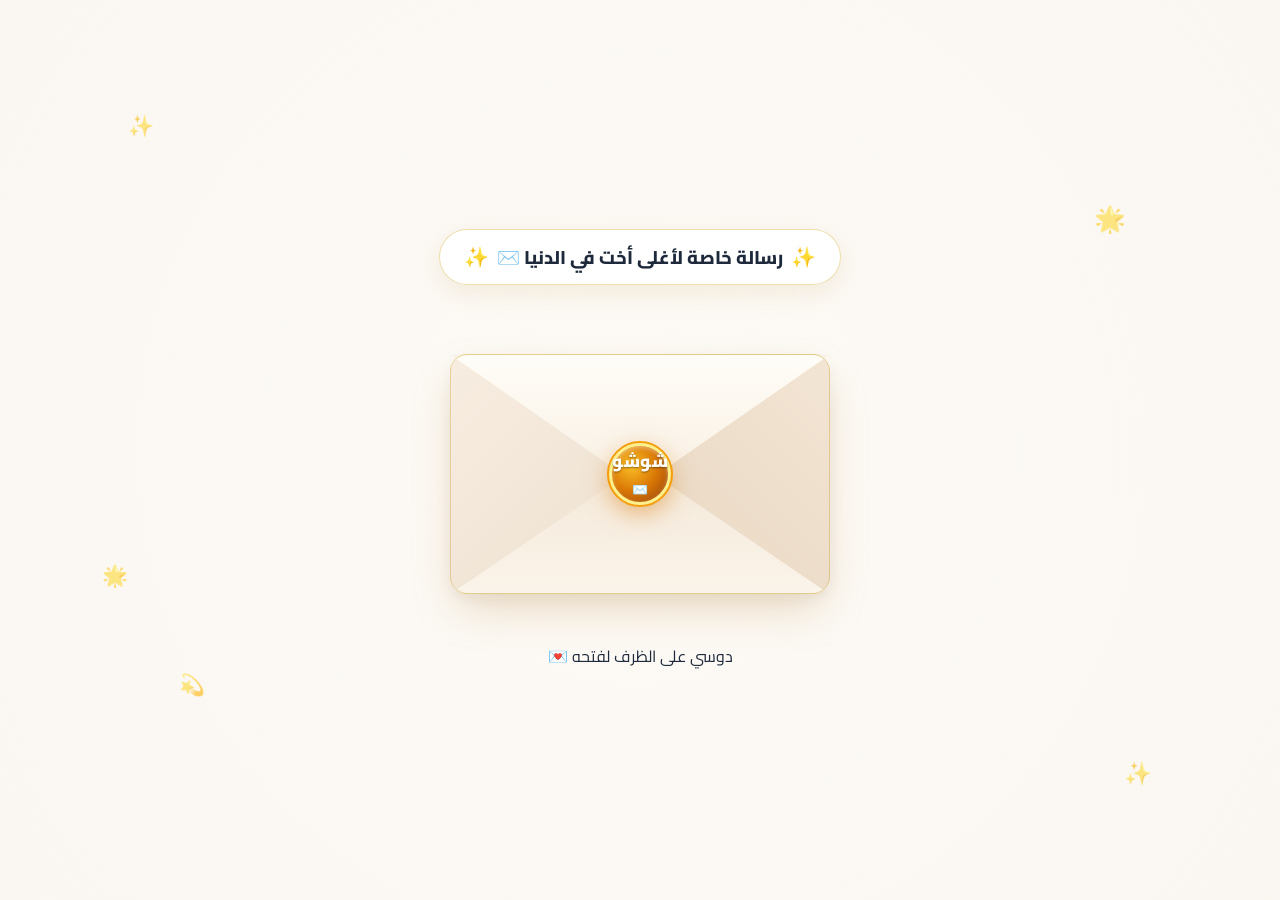
==== index.html @ 506773f2 "finised" ====
<!DOCTYPE html>
<html lang="ar" dir="rtl">
<head>
  <meta charset="UTF-8">
  <meta name="viewport" content="width=device-width, initial-scale=1.0, maximum-scale=5.0, viewport-fit=cover">
  <title>هدية رقمية خاصة لـ شوشو 🎂 | كل سنة وإنتي طيبة</title>
  <meta name="description" content="موقع هدية رقمية تفاعلي وخاص للاحتفال بأحلى أخت وذكرياتنا سوا وعيد ميلادها!">
  
  <!-- Favicon -->
  <link rel="icon" href="data:image/svg+xml,<svg xmlns=%22http://www.w3.org/2000/svg%22 viewBox=%220 0 100 100%22><text y=%22.9em%22 font-size=%2290%22>🎁</text></svg>">
  
  <!-- Google Fonts: Cairo & Tajawal for Arabic Typography -->
  <link rel="preconnect" href="https://fonts.googleapis.com">
  <link rel="preconnect" href="https://fonts.gstatic.com" crossorigin>
  <link href="https://fonts.googleapis.com/css2?family=Cairo:wght@400;500;600;700;800;900&family=Tajawal:wght@400;500;700;800&display=swap" rel="stylesheet">
  
  <!-- Font Awesome Icons -->
  <link rel="stylesheet" href="https://cdnjs.cloudflare.com/ajax/libs/font-awesome/6.5.1/css/all.min.css" crossorigin="anonymous">

  <!-- Main Stylesheet -->
  <link rel="stylesheet" href="style.css">
</head>
<body class="theme-warm">

  <!-- Canvas for Confetti & Celebration Effects -->
  <canvas id="confetti-canvas"></canvas>

  <!-- Ambient Glow Elements -->
  <div class="ambient-glow glow-1"></div>
  <div class="ambient-glow glow-2"></div>
  <div class="ambient-glow glow-3"></div>

  <!-- ========================================================================= -->
  <!-- 1. شاشة الظرف التفاعلي (THE ENVELOPE LANDING SCREEN) -->
  <!-- ========================================================================= -->
  <section id="landing-screen" class="view-screen active">
    <!-- النجوم والجسيمات العائمة في الخلفية -->
    <div class="ambient-stars">
      <span class="ambient-star star-1">✨</span>
      <span class="ambient-star star-2">🌟</span>
      <span class="ambient-star star-3">💫</span>
      <span class="ambient-star star-4">✨</span>
      <span class="ambient-star star-5">🌟</span>
    </div>

    <div class="landing-content">
      
      <!-- شارة اسم المستلم -->
      <div class="recipient-tag animate-bounce-subtle">
        <span class="sparkle-icon">✨</span>
        <span id="envelope-recipient-name">رسالة خاصة لأغلى أخت ✉️</span>
        <span class="sparkle-icon">✨</span>
      </div>

      <!-- الظرف ثلاثي الأبعاد المتقن -->
      <div class="envelope-scene" id="envelope-scene" role="button" aria-label="اضغطي لفتح الظرف" tabindex="0">
        <div class="envelope-container" id="envelope-container">
          
          <!-- خلفية الظرف -->
          <div class="envelope-back"></div>

          <!-- الرسالة الورقية بالداخل -->
          <div class="letter-card" id="letter-card">
            <div class="letter-inner">
              <div class="letter-stamp">🎂</div>
              <div class="letter-header">
                <span class="letter-tag">رسالة خاصة ليكي</span>
                <h3 id="letter-title">أهلاً شوشو! 🎉</h3>
              </div>
              <p class="letter-text" id="pre-password-text">
                "مش عارف هتكون ردة فعلك إيه... بس جمعتلك أحلى صورنا ومواقفنا وذكرياتنا سوا في مكان واحد بمناسبة عيد ميلادك. جاهزة تفتحي الصندوق؟"
              </p>
              <button class="btn-primary btn-open-gate" id="btn-open-gate">
                <span>افتحي خزانة الذكريات</span>
                <i class="fa-solid fa-key"></i>
              </button>
            </div>
          </div>

          <!-- طيات الجيب الهندسي الدقيقة (بتقنية clip-path) -->
          <div class="envelope-fold-left"></div>
          <div class="envelope-fold-right"></div>
          <div class="envelope-fold-bottom"></div>

          <!-- الغطاء العلوي القابل للفتح -->
          <div class="envelope-flap" id="envelope-flap"></div>

          <!-- الختم الذهبي للشمع -->
          <div class="envelope-seal" id="envelope-seal">
            <div class="seal-inner">
              <span class="seal-monogram" id="seal-monogram">شوشو</span>
              <span class="seal-icon">✉️</span>
            </div>
            <div class="seal-pulse"></div>
          </div>

        </div>
      </div>

      <!-- إرشادات الفتح -->
      <p class="envelope-hint-text animate-pulse" id="envelope-instruction">
        دوسي على الظرف لفتحه 💌
      </p>

    </div>
  </section>

  <!-- ========================================================================= -->
  <!-- 2. شاشة بوابة كلمة السر والحماية اللطيفة (PASSWORD GATE) -->
  <!-- ========================================================================= -->
  <section id="password-screen" class="view-screen">
    <div class="password-box-card">
      <div class="lock-icon-wrap">
        <div class="lock-ring"></div>
        <i class="fa-solid fa-lock" id="gate-lock-icon"></i>
      </div>
      <h2 class="gate-title">صندوق ذكريات خاص جداً 🔐</h2>
      <p class="gate-description">
        عشان كل اللي جوه هنا خاص بيكي ومحدش غيرك يفتحه، اكتبي الكلمة السرية اللي اتفقنا عليها للدخول!
      </p>

      <form class="password-form" id="password-form" onsubmit="return false;">
        <div class="password-input-wrap">
          <input 
            type="password" 
            id="password-input" 
            class="password-field" 
            placeholder="اكتبي كلمة السر هنا..." 
            autocomplete="off"
            autofocus
          >
          <button type="button" class="btn-toggle-visibility" id="btn-toggle-pwd" title="إظهار / إخفاء كلمة السر">
            <i class="fa-solid fa-eye" id="pwd-eye-icon"></i>
          </button>
        </div>
        <div class="pwd-error-msg" id="pwd-error-msg" role="alert">
          كلمة السر مش صح، جربي تاني يا شوشو! 🤔
        </div>
        <button type="submit" class="btn-primary btn-submit-pwd" id="btn-submit-pwd">
          <span>دخول والاحتفال</span>
          <i class="fa-solid fa-arrow-left"></i>
        </button>
      </form>

      <div class="password-hint-box" id="password-hint-box">
        <span class="hint-text" id="hint-text">💡 تلميح: جربي 'Suss' (الكلمة السرية بتاعتنا!)</span>
      </div>
    </div>
  </section>

  <!-- ========================================================================= -->
  <!-- 3. شاشة الترحيب والتهيئة العاطفية (WELCOME / INTRO SCREEN) -->
  <!-- ========================================================================= -->
  <section id="welcome-screen" class="view-screen">
    <div class="welcome-card">
      <div class="celebration-badge animate-bounce-subtle">
        <span class="cake-emoji">🎂</span>
        <span>عيد ميلاد سعيد يا أحلى أخت!</span>
      </div>
      <h1 class="welcome-heading" id="welcome-title">أهلاً بيكي يا شوشو! 🌟</h1>
      <div class="welcome-quote-box">
        <i class="fa-solid fa-quote-right quote-mark-start"></i>
        <p class="welcome-text" id="welcome-text">
          "كل حاجة هنا مننا ولينا... تفاصيل ومواقف صغيرة وضحكات يمكن ماتعرفيش إني لسه فاكرها كلها. كل سنة وإنتي طيبة وعقبال مليون سنة سعادة ونجاح! 🎂✨"
        </p>
        <i class="fa-solid fa-quote-left quote-mark-end"></i>
      </div>
      <div class="features-preview">
        <div class="feature-tag"><i class="fa-solid fa-hourglass-start"></i> عداد الأخوة الحي</div>
        <div class="feature-tag"><i class="fa-solid fa-music"></i> أغنيتنا الخاصة</div>
        <div class="feature-tag"><i class="fa-solid fa-map-location-dot"></i> محطات رحلتنا</div>
        <div class="feature-tag"><i class="fa-solid fa-camera"></i> ألبوم الذكريات</div>
        <div class="feature-tag"><i class="fa-solid fa-gift"></i> الهدية والمفاجأة</div>
      </div>
      <button class="btn-primary btn-enter-dashboard" id="btn-enter-dashboard">
        <span>يلا نبدأ الرحلة سوا ✨</span>
      </button>
    </div>
  </section>

  <!-- ========================================================================= -->
  <!-- 4. رحلة الاستكشاف والمحطات (MAIN DASHBOARD - 6 SCREENS) -->
  <!-- ========================================================================= -->
  <main id="main-dashboard" class="view-screen">
    
    <!-- الشريط العلوي الثابت مع التفاعل والمظهر والتحكم بالموسيقى -->
    <header class="top-nav">
      <div class="nav-container">
        <div class="nav-brand">
          <span class="brand-monogram">شوشو</span>
          <div class="brand-info">
            <span class="brand-title" id="nav-brand-title">شوشو وأخوكي 💗</span>
            <span class="brand-subtitle" id="nav-brand-badge">أحلى وأغلى أخت في الكون 🏆</span>
          </div>
        </div>

        <!-- مؤشر المحطة الحالية في الشريط العلوي (6 محطات) -->
        <div class="current-screen-badge" id="current-screen-badge">
          <span class="screen-step-number" id="screen-step-number">1 / 6</span>
          <span class="screen-step-title" id="screen-step-title">عداد الأخوة ⏳</span>
        </div>

        <div class="nav-controls">
          <!-- زر التحكم المصغر بالموسيقى -->
          <button class="nav-btn btn-mini-audio" id="btn-mini-audio" title="تشغيل / إيقاف الموسيقى">
            <i class="fa-solid fa-music" id="mini-audio-icon"></i>
            <span class="mini-audio-waves" id="mini-audio-waves">
              <span></span><span></span><span></span>
            </span>
          </button>

          <!-- زر تبديل الوضع الليلي والنهاري -->
          <button class="nav-btn btn-theme-toggle" id="btn-theme-toggle" title="تبديل المظهر">
            <i class="fa-solid fa-moon" id="theme-icon"></i>
          </button>

          <!-- زر تبديل طريقة العرض (محطات تفاعلية / تصفح كامل) -->
          <button class="nav-btn btn-view-mode" id="btn-view-mode" title="تبديل طريقة العرض">
            <i class="fa-solid fa-layer-group" id="view-mode-icon"></i>
          </button>
        </div>
      </div>

      <!-- شريط التقدم العلوي الدقيق (Progress Bar) -->
      <div class="top-progress-bar-wrap">
        <div class="top-progress-bar-fill" id="top-progress-fill" style="width: 16.6%;"></div>
      </div>
    </header>

    <!-- أزرار التنقل السريع بين المحطات (6 محطات) -->
    <nav class="quick-nav" id="screen-pills-nav">
      <button type="button" class="quick-pill active" data-index="0"><i class="fa-solid fa-stopwatch"></i> العداد الحي</button>
      <button type="button" class="quick-pill" data-index="1"><i class="fa-solid fa-route"></i> محطات رحلتنا</button>
      <button type="button" class="quick-pill" data-index="2"><i class="fa-solid fa-headphones"></i> أغنيتنا</button>
      <button type="button" class="quick-pill" data-index="3"><i class="fa-solid fa-gift"></i> الهدية المخفية</button>
      <button type="button" class="quick-pill" data-index="4"><i class="fa-solid fa-photo-film"></i> ألبوم الصور</button>
      <button type="button" class="quick-pill" data-index="5"><i class="fa-solid fa-heart"></i> ختام الهدية</button>
    </nav>

    <!-- ======================================================================= -->
    <!-- القسم 1: عداد الأخوة والبداية (LIVE SIBLING COUNTER) -->
    <!-- ======================================================================= -->
    <section id="counter-section" class="content-section active-screen">
      <!-- ترويسة الصفحة الترحيبية بالمحطة الأولى -->
      <div class="hero-section">
        <div class="hero-content">
          <div class="hero-badges">
            <span class="badge-pill badge-gold"><i class="fa-solid fa-crown"></i> <span id="hero-badge-1">أحلى وأغلى أخت في الكون 🏆</span></span>
          </div>
          <h1 class="hero-title" id="dashboard-hero-title">شوية من ذكرياتنا البسيطه جمعتها هنا ✨</h1>
        </div>
      </div>

      <div class="section-card counter-card">
        <div class="section-badge">
          <i class="fa-solid fa-hourglass-half"></i>
          <span>عداد رحلتنا سوا</span>
        </div>
        <h2 class="section-heading">بقالنا أد إيه بنجنن بعض وبنكبر سوا؟ ⏳</h2>
        <p class="section-subtext" id="counter-subtext">
          سنين وأيام وساعات وثواني من المشاركة، وخروجات الآيس كريم، ووقفتنا في ضهر بعض دايماً! 🤜🤛
        </p>

        <!-- شبكة أرقام العداد -->
        <div class="counter-grid">
          <div class="counter-box">
            <span class="counter-number" id="count-years">0</span>
            <span class="counter-label">سنة</span>
          </div>
          <div class="counter-box">
            <span class="counter-number" id="count-days">0</span>
            <span class="counter-label">يوم</span>
          </div>
          <div class="counter-box">
            <span class="counter-number" id="count-hours">00</span>
            <span class="counter-label">ساعة</span>
          </div>
          <div class="counter-box">
            <span class="counter-number" id="count-minutes">00</span>
            <span class="counter-label">دقيقة</span>
          </div>
          <div class="counter-box counter-seconds-box">
            <span class="counter-number pulse-fast" id="count-seconds">00</span>
            <span class="counter-label">ثانية</span>
          </div>
        </div>

        <div class="counter-footer">
          <button type="button" class="btn-secondary btn-cheer" id="btn-cheer">
            <i class="fa-solid fa-sparkles"></i>
            <span>فرقعة زينة واحتفال! 🎊</span>
          </button>
        </div>

        <!-- أزرار الانتقال بين المحطات -->
        <div class="screen-nav-footer">
          <div class="screen-step-dots" data-current="0">
            <span class="dot active"></span>
            <span class="dot"></span>
            <span class="dot"></span>
            <span class="dot"></span>
            <span class="dot"></span>
            <span class="dot"></span>
          </div>
          <button type="button" class="btn-screen-nav btn-screen-next" data-goto="1">
            <span>التالي: محطات رحلتنا 🗺️</span>
            <i class="fa-solid fa-arrow-left"></i>
          </button>
        </div>
      </div>
    </section>

    <!-- ======================================================================= -->
    <!-- القسم 2: محطات رحلتنا وقصتنا (STORY TIMELINE) -->
    <!-- ======================================================================= -->
    <section id="timeline-section" class="content-section">
      <div class="section-card">
        <div class="section-badge">
          <i class="fa-solid fa-signs-post"></i>
          <span>محطات قصتنا</span>
        </div>
        <h2 class="section-heading">خلينا نقسم الصور لشوية محطات هتعبك خلي بالك طويل 😂</h2>

        <div class="timeline-container" id="timeline-container">
          <!-- يتم ملؤها ديناميكياً من config.js -->
        </div>

        <!-- أزرار الانتقال بين المحطات -->
        <div class="screen-nav-footer">
          <button type="button" class="btn-screen-nav btn-screen-prev" data-goto="0">
            <i class="fa-solid fa-arrow-right"></i>
            <span>السابق: العداد الحي ⏳</span>
          </button>
          <div class="screen-step-dots" data-current="1">
            <span class="dot"></span>
            <span class="dot active"></span>
            <span class="dot"></span>
            <span class="dot"></span>
            <span class="dot"></span>
            <span class="dot"></span>
          </div>
          <button type="button" class="btn-screen-nav btn-screen-next" data-goto="2">
            <span>التالي: أغنيتنا 🎶</span>
            <i class="fa-solid fa-arrow-left"></i>
          </button>
        </div>
      </div>
    </section>

    <!-- ======================================================================= -->
    <!-- القسم 3: المشغل الموسيقي وأغنيتنا (AUDIO PLAYER) -->
    <!-- ======================================================================= -->
    <section id="audio-section" class="content-section">
      <div class="section-card music-player-card">
        <div class="section-badge">
          <i class="fa-solid fa-record-vinyl"></i>
          <span>أغنيتنا المفضلة</span>
        </div>
        <h2 class="section-heading">كلمات الاغنية بتعبر عن جزء بسيط من علاقتنا 🎶</h2>
        <p class="section-subtext">علاقتنا اكبر بكتير من ان كلام يوصفه</p>

        <div class="turntable-wrapper">
          <!-- أسطوانة الفينيل الدوارة -->
          <div class="vinyl-disc" id="vinyl-disc">
            <div class="vinyl-groove"></div>
            <div class="vinyl-center">
              <img src="assets/images/yacht-sea-trip.jpg" alt="غلاف الأغنية" id="audio-cover-img" class="vinyl-cover-img" onerror="this.src='data:image/svg+xml,<svg xmlns=%22http://www.w3.org/2000/svg%22 viewBox=%220 0 100 100%22><circle cx=%2250%22 cy=%2250%22 r=%2250%22 fill=%22%23F59E0B%22/><text x=%2250%22 y=%2258%22 font-size=%2235%22 text-anchor=%22middle%22 fill=%22white%22>🎵</text></svg>'">
            </div>
          </div>

          <!-- إبرة مشغل الأسطوانات -->
          <div class="turntable-needle" id="turntable-needle"></div>
        </div>

        <!-- شريط التقدم والوقت -->
        <div class="audio-progress-container">
          <span class="time-label" id="current-time">0:00</span>
          <div class="progress-bar-wrap" id="progress-bar-wrap">
            <div class="progress-bar-fill" id="progress-bar-fill"></div>
          </div>
          <span class="time-label" id="total-duration">0:00</span>
        </div>

        <!-- أزرار التحكم بالمشغل -->
        <div class="audio-controls">
          <button class="btn-ctrl" id="btn-audio-forward" title="تقديم 10 ثواني">
            <i class="fa-solid fa-forward-step"></i>
          </button>
          <button class="btn-ctrl btn-play-main" id="btn-audio-play" title="تشغيل / إيقاف">
            <i class="fa-solid fa-play" id="audio-play-icon"></i>
          </button>
          <button class="btn-ctrl" id="btn-audio-rewind" title="إرجاع 10 ثواني">
            <i class="fa-solid fa-backward-step"></i>
          </button>
        </div>

        <!-- التحكم بالصوت -->
        <div class="volume-container">
          <i class="fa-solid fa-volume-low"></i>
          <input type="range" id="volume-slider" min="0" max="1" step="0.05" value="0.8" aria-label="مستوى الصوت">
          <i class="fa-solid fa-volume-high"></i>
        </div>

        <!-- عنصر الصوت الأصلي -->
        <audio id="main-audio-element" preload="auto">
          <source src="assets/audio/our-song.mp3" type="audio/mp3">
        </audio>

        <!-- أزرار الانتقال بين المحطات -->
        <div class="screen-nav-footer">
          <button type="button" class="btn-screen-nav btn-screen-prev" data-goto="1">
            <i class="fa-solid fa-arrow-right"></i>
            <span>السابق: محطات رحلتنا 🗺️</span>
          </button>
          <div class="screen-step-dots" data-current="2">
            <span class="dot"></span>
            <span class="dot"></span>
            <span class="dot active"></span>
            <span class="dot"></span>
            <span class="dot"></span>
            <span class="dot"></span>
          </div>
          <button type="button" class="btn-screen-nav btn-screen-next" data-goto="3">
            <span>التالي: الهدية المخفية 🎁</span>
            <i class="fa-solid fa-arrow-left"></i>
          </button>
        </div>
      </div>
    </section>

    <!-- ======================================================================= -->
    <!-- القسم 4: الهدية المخفية (HIDDEN GIFT BOX) -->
    <!-- ======================================================================= -->
    <section id="hidden-gift-section" class="content-section">
      <div class="section-card gift-highlight-card">
        <div class="section-badge badge-gift">
          <i class="fa-solid fa-box-open"></i>
          <span>مفاجأة خاصة!</span>
        </div>
        <h2 class="section-heading" id="gift-heading">لسه في حاجة مخبيهالك... 🎁</h2>
        <p class="section-subtext">دوسي على صندوق الهدية وافتحي المفاجأة!</p>

        <!-- صندوق الهدية التفاعلي ثلاثي الأبعاد -->
        <div class="interactive-gift-container" id="gift-trigger" role="button" aria-label="افتحي الهدية المخفية" tabindex="0">
          <div class="gift-box-3d" id="gift-box-3d">
            <img src="assets/images/gift-box.png" alt="صندوق الهدية" class="gift-box-img" onerror="this.src='data:image/svg+xml,<svg xmlns=%22http://www.w3.org/2000/svg%22 viewBox=%220 0 100 100%22><text y=%22.9em%22 font-size=%2290%22>🎁</text></svg>'">
            <div class="gift-glow-effect"></div>
          </div>
          <div class="gift-tap-hint">
            <span class="finger-tap">👆</span>
            <span>دوسي هنا لفتح الهدية!</span>
          </div>
        </div>

        <!-- أزرار الانتقال بين المحطات -->
        <div class="screen-nav-footer">
          <button type="button" class="btn-screen-nav btn-screen-prev" data-goto="2">
            <i class="fa-solid fa-arrow-right"></i>
            <span>السابق: أغنيتنا 🎶</span>
          </button>
          <div class="screen-step-dots" data-current="3">
            <span class="dot"></span>
            <span class="dot"></span>
            <span class="dot"></span>
            <span class="dot active"></span>
            <span class="dot"></span>
            <span class="dot"></span>
          </div>
          <button type="button" class="btn-screen-nav btn-screen-next" data-goto="4">
            <span>التالي: ألبوم الصور 🖼️</span>
            <i class="fa-solid fa-arrow-left"></i>
          </button>
        </div>
      </div>
    </section>

    <!-- ======================================================================= -->
    <!-- القسم 5: معرض وألبوم الصور (MEMORIES GALLERY) -->
    <!-- ======================================================================= -->
    <section id="gallery-section" class="content-section">
      <div class="section-card">
        <div class="section-badge">
          <i class="fa-solid fa-images"></i>
          <span>ألبوم الذكريات</span>
        </div>
        <h2 class="section-heading">ألبوم الصور وأجمل الذكريات 🖼️</h2>

        <!-- فلاتر المعرض -->
        <div class="gallery-filters" id="gallery-filters">
          <button class="filter-pill active" data-filter="all">كل الذكريات (12) 🌟</button>
          <button class="filter-pill" data-filter="trips">رحلات ومغامرات 🏖️</button>
          <button class="filter-pill" data-filter="milestones">مناسبات ونجاح 🎓</button>
          <button class="filter-pill" data-filter="childhood">الطفولة 👶</button>
        </div>

        <!-- شبكة صور المعرض -->
        <div class="gallery-grid" id="gallery-grid">
          <!-- يتم بناؤها ديناميكياً من config.js -->
        </div>

        <!-- أزرار الانتقال بين المحطات -->
        <div class="screen-nav-footer">
          <button type="button" class="btn-screen-nav btn-screen-prev" data-goto="3">
            <i class="fa-solid fa-arrow-right"></i>
            <span>السابق: الهدية المخفية 🎁</span>
          </button>
          <div class="screen-step-dots" data-current="4">
            <span class="dot"></span>
            <span class="dot"></span>
            <span class="dot"></span>
            <span class="dot"></span>
            <span class="dot active"></span>
            <span class="dot"></span>
          </div>
          <button type="button" class="btn-screen-nav btn-screen-next" data-goto="5">
            <span>التالي: ختام الهدية 💗</span>
            <i class="fa-solid fa-arrow-left"></i>
          </button>
        </div>
      </div>
    </section>

    <!-- ======================================================================= -->
    <!-- القسم 6: ختام الهدية والاحتفال (CELEBRATION SCREEN) -->
    <!-- ======================================================================= -->
    <section id="celebration-section" class="content-section">
      <div class="section-card celebration-card">
        <div class="celebration-crown">👑</div>
        <div class="section-badge badge-gold">
          <i class="fa-solid fa-crown"></i>
          <span>محطة الختام والمحبة</span>
        </div>
        <h2 class="section-heading">وصلنا لآخر محطة.. بس محبتنا وسندنا ملوش نهاية! 💗✨</h2>
        <p class="celebration-lead">
          "أحسن وأغلى أخت في الدنيا كلها. ربنا يجعل كل سنينك الجاية فرح وسعادة ونجاح وتألق دايماً!"
        </p>

        <div class="celebration-highlights">
          <div class="highlight-item">
            <span class="hl-icon">🎂</span>
            <h4>كل سنة وإنتي طيبة</h4>
            <p>عقبال 100 سنة في صحة وهنا وراحة بال وسعادة</p>
          </div>
          <div class="highlight-item">
            <span class="hl-icon">🏆</span>
            <h4>أحسن وأطيب أخت</h4>
            <p>سند وضهر وأمان وضحكة و عيلتي كلها</p>
          </div>
        </div>

        <div class="celebration-actions">
          <button type="button" class="btn-primary btn-grand-confetti" id="btn-grand-confetti">
            <i class="fa-solid fa-champagne-glasses"></i>
            <span>فرقعة زينة واحتفال نهائي! 🎊</span>
          </button>
          <button type="button" class="btn-secondary btn-restart-journey" data-goto="0">
            <i class="fa-solid fa-rotate-right"></i>
            <span>إعادة الرحلة من البداية 🔄</span>
          </button>
        </div>

        <!-- أزرار الانتقال بين المحطات -->
        <div class="screen-nav-footer">
          <button type="button" class="btn-screen-nav btn-screen-prev" data-goto="4">
            <i class="fa-solid fa-arrow-right"></i>
            <span>السابق: ألبوم الصور 🖼️</span>
          </button>
          <div class="screen-step-dots" data-current="5">
            <span class="dot"></span>
            <span class="dot"></span>
            <span class="dot"></span>
            <span class="dot"></span>
            <span class="dot"></span>
            <span class="dot active"></span>
          </div>
          <button type="button" class="btn-screen-nav btn-screen-restart" data-goto="0">
            <span>البداية: عداد الأخوة ⏳</span>
            <i class="fa-solid fa-arrow-rotate-left"></i>
          </button>
        </div>
      </div>
    </section>

    <!-- شريط المحطات العائم في الأسفل للتنقل السريع (6 محطات) -->
    <nav class="floating-dock-nav" id="floating-dock" aria-label="شريط المحطات السريع">
      <button type="button" class="dock-btn active" data-index="0" title="عداد الأخوة">
        <i class="fa-solid fa-stopwatch"></i>
        <span>العداد</span>
      </button>
      <button type="button" class="dock-btn" data-index="1" title="محطات قصتنا">
        <i class="fa-solid fa-route"></i>
        <span>المحطات</span>
      </button>
      <button type="button" class="dock-btn" data-index="2" title="أغنيتنا">
        <i class="fa-solid fa-headphones"></i>
        <span>الأغنية</span>
      </button>
      <button type="button" class="dock-btn" data-index="3" title="الهدية المخفية">
        <i class="fa-solid fa-gift"></i>
        <span>الهدية</span>
      </button>
      <button type="button" class="dock-btn" data-index="4" title="ألبوم الصور">
        <i class="fa-solid fa-photo-film"></i>
        <span>الألبوم</span>
      </button>
      <button type="button" class="dock-btn" data-index="5" title="ختام الهدية">
        <i class="fa-solid fa-heart"></i>
        <span>الختام</span>
      </button>
    </nav>

  </main>

  <!-- ========================================================================= -->
  <!-- النافذة المنبثقة 1: مفاجأة الهدية المخفية (GIFT MODAL) -->
  <!-- ========================================================================= -->
  <div class="modal-overlay" id="gift-modal" role="dialog" aria-modal="true" aria-label="مفاجأة الهدية">
    <div class="modal-dialog gift-dialog">
      <button class="modal-close-btn" id="btn-close-gift-modal" aria-label="إغلاق النافذة">
        <i class="fa-solid fa-xmark"></i>
      </button>

      <div class="gift-reveal-img-wrap" id="gift-reveal-img-wrap" style="text-align: center; padding: 1.5rem 1rem;">
        <img id="gift-reveal-img" src="assets/images/whatsapp-surprise-gift.jpeg" alt="مفاجأة الهدية" style="max-height: 420px; width: auto; max-width: 100%; border-radius: 20px; object-fit: contain; margin: 0 auto; display: block; box-shadow: 0 12px 30px rgba(0,0,0,0.15);">
        <div class="gift-surprise-caption" style="margin-top: 1.25rem; text-align: center;">
          <h3 style="font-size: 1.45rem; font-weight: 800; color: var(--text-primary); margin-bottom: 0.4rem;">توقعي ديه يه 😉</h3>
          <p style="font-size: 1.2rem; font-weight: 700; color: #ec4899; margin: 0;">حاجة جوه حاجة جوه حاجة جوه حاجة</p>
        </div>
      </div>
    </div>
  </div>

  <!-- ========================================================================= -->
  <!-- النافذة المنبثقة 2: عرض الصور بالشاشة الكاملة (LIGHTBOX MODAL) -->
  <!-- ========================================================================= -->
  <div class="modal-overlay" id="lightbox-modal" role="dialog" aria-modal="true">
    <div class="lightbox-dialog">
      <button class="modal-close-btn" id="btn-close-lightbox" aria-label="إغلاق">
        <i class="fa-solid fa-xmark"></i>
      </button>

      <div class="lightbox-img-wrapper">
        <img src="" alt="صورة مكبرة" id="lightbox-img">
      </div>

      <div class="lightbox-nav">
        <!-- في الـ RTL السهم اليمين يرجع والسهم اليسار يقدم -->
        <button class="lightbox-btn" id="btn-lightbox-prev" aria-label="الصورة السابقة">
          <i class="fa-solid fa-chevron-right"></i>
        </button>
        <button class="lightbox-btn" id="btn-lightbox-next" aria-label="الصورة التالية">
          <i class="fa-solid fa-chevron-left"></i>
        </button>
      </div>
    </div>
  </div>

  <!-- التنبيهات المنبثقة السريعة -->
  <div class="toast-container" id="toast-container"></div>

  <!-- ملفات الجافاسكريبت -->
  <script src="config.js"></script>
  <script src="script.js"></script>
</body>
</html>
---- style.css ----
/* ==============================================================================
   SIBLING DIGITAL GIFT WEBSITE - STYLESHEET (العربية - RTL)
   تصميم فاخر وعصري بألوان دافئة راقية وأنيميشن متقن لعيد ميلاد الأخ والأخت
   ============================================================================== */

/* ----------------------------------------------------------------------------
   1. CSS VARIABLES & THEMES (لوحة ألوان فاخرة دافئة)
   ---------------------------------------------------------------------------- */
:root {
  /* Ultra-Premium Warm Champagne & Royal Indigo (Light Theme) */
  --bg-gradient: linear-gradient(135deg, #FFFDFB 0%, #FDF7EE 40%, #F7EFE3 100%);
  --bg-surface: #FFFDFB;
  --card-bg: rgba(255, 255, 255, 0.94);
  --card-bg-solid: #FFFFFF;
  --card-border: rgba(226, 200, 160, 0.45);
  --card-shadow: 0 14px 38px -8px rgba(180, 120, 40, 0.12), 0 4px 14px -2px rgba(0, 0, 0, 0.03);
  --card-shadow-hover: 0 22px 48px -10px rgba(180, 120, 40, 0.22);

  /* Gold & Royal Indigo Accents (ألوان مبهجة وفخمة وغير مكررة) */
  --primary-color: #5B4AE4;       /* Royal Indigo / Violet */
  --primary-hover: #4838D0;
  --primary-light: #EEF0FE;
  
  --accent-gold: #E89B17;         /* Imperial Amber Gold */
  --accent-gold-hover: #D97706;
  --accent-gold-light: #FEF3C7;
  
  --accent-teal: #0D9488;         /* Vibrant Mint / Teal */
  --accent-teal-light: #D1FAE5;

  --accent-coral: #F46A55;        /* Warm Peach Coral */
  --accent-coral-light: #FFE8E4;

  --accent-purple: #8B5CF6;
  --accent-purple-light: #EDE9FE;

  /* Typography Colors */
  --text-main: #1E293B;
  --text-muted: #64748B;
  --text-light: #94A3B8;
  --text-white: #FFFFFF;

  /* Radii & Effects */
  --radius-sm: 10px;
  --radius-md: 18px;
  --radius-lg: 26px;
  --radius-full: 9999px;
  --transition-smooth: all 0.3s cubic-bezier(0.16, 1, 0.3, 1);
  --transition-spring: all 0.5s cubic-bezier(0.34, 1.56, 0.64, 1);
  --backdrop-blur: blur(16px);
}

/* Midnight Starry Mode (الوضع الليلي الفاخر) */
body.theme-dark {
  --bg-gradient: linear-gradient(135deg, #0B0F19 0%, #111827 50%, #1A2238 100%);
  --bg-surface: #0B0F19;
  --card-bg: rgba(26, 34, 56, 0.88);
  --card-bg-solid: #1E293B;
  --card-border: rgba(251, 191, 36, 0.2);
  --card-shadow: 0 14px 40px -5px rgba(0, 0, 0, 0.55);
  --card-shadow-hover: 0 22px 50px -8px rgba(245, 158, 11, 0.25);

  --primary-color: #6366F1;
  --primary-hover: #818CF8;
  --primary-light: rgba(99, 102, 241, 0.18);

  --accent-gold: #FBBF24;
  --accent-gold-light: rgba(251, 191, 36, 0.18);

  --accent-teal: #14B8A6;
  --accent-teal-light: rgba(20, 184, 166, 0.18);

  --accent-coral: #F87171;
  --accent-coral-light: rgba(248, 113, 113, 0.18);

  --text-main: #F8FAFC;
  --text-muted: #CBD5E1;
  --text-light: #64748B;
}

/* ----------------------------------------------------------------------------
   2. GLOBAL RESETS & BASE STYLES
   ---------------------------------------------------------------------------- */
*, *::before, *::after {
  box-sizing: border-box;
  margin: 0;
  padding: 0;
}

html {
  scroll-behavior: smooth;
  font-size: 16px;
  -webkit-text-size-adjust: 100%;
  direction: rtl;
}

body {
  font-family: 'Cairo', 'Tajawal', -apple-system, BlinkMacSystemFont, "Segoe UI", Roboto, sans-serif;
  background: var(--bg-gradient);
  background-attachment: fixed;
  color: var(--text-main);
  min-height: 100vh;
  line-height: 1.7;
  overflow-x: hidden;
  position: relative;
  transition: background 0.4s ease, color 0.3s ease;
  direction: rtl;
  text-align: right;
}

/* Ambient Background Glows */
.ambient-glow {
  position: fixed;
  border-radius: 50%;
  filter: blur(110px);
  pointer-events: none;
  z-index: 0;
  opacity: 0.5;
  transition: opacity 0.5s ease;
}

.glow-1 {
  width: 500px;
  height: 500px;
  top: -120px;
  left: -100px;
  background: radial-gradient(circle, rgba(245, 158, 11, 0.28) 0%, transparent 70%);
}

.glow-2 {
  width: 450px;
  height: 450px;
  bottom: 8%;
  right: -100px;
  background: radial-gradient(circle, rgba(91, 74, 228, 0.22) 0%, transparent 70%);
}

.glow-3 {
  width: 380px;
  height: 380px;
  top: 42%;
  left: 8%;
  background: radial-gradient(circle, rgba(13, 148, 136, 0.18) 0%, transparent 70%);
}

/* Floating Ambient Starry Particles in Landing */
.ambient-stars {
  position: absolute;
  inset: 0;
  pointer-events: none;
  overflow: hidden;
  z-index: 0;
}

.ambient-star {
  position: absolute;
  font-size: 1.3rem;
  opacity: 0.6;
  animation: floatStar 6s infinite ease-in-out alternate;
}

.star-1 { top: 12%; left: 10%; animation-duration: 5s; }
.star-2 { top: 22%; right: 12%; animation-duration: 7s; font-size: 1.6rem; }
.star-3 { bottom: 22%; left: 14%; animation-duration: 6s; }
.star-4 { bottom: 12%; right: 10%; animation-duration: 8s; font-size: 1.4rem; }
.star-5 { top: 62%; left: 8%; animation-duration: 5.5s; }

@keyframes floatStar {
  0% { transform: translateY(0) rotate(0deg) scale(0.9); opacity: 0.35; }
  50% { transform: translateY(-16px) rotate(15deg) scale(1.2); opacity: 0.9; }
  100% { transform: translateY(0) rotate(0deg) scale(0.9); opacity: 0.35; }
}

/* Fullscreen Confetti Canvas */
#confetti-canvas {
  position: fixed;
  top: 0;
  left: 0;
  width: 100vw;
  height: 100vh;
  pointer-events: none;
  z-index: 9999;
}

/* Screen Visibility Controller & Transition Engine */
.view-screen {
  display: none !important;
  position: relative;
  z-index: 1;
  opacity: 0;
  transition: opacity 0.35s ease-in-out;
}

.view-screen.active {
  display: block !important;
  opacity: 1;
}

#landing-screen.active {
  display: flex !important;
}

#password-screen.active {
  display: flex !important;
}

#welcome-screen.active {
  display: flex !important;
}

#main-dashboard.active {
  display: block !important;
}

/* Direction-Aware Screen Transitions */
@keyframes screenSlideInRight {
  0% {
    opacity: 0;
    transform: translateX(45px) scale(0.97);
    filter: blur(4px);
  }
  100% {
    opacity: 1;
    transform: translateX(0) scale(1);
    filter: blur(0);
  }
}

@keyframes screenSlideOutLeft {
  0% {
    opacity: 1;
    transform: translateX(0) scale(1);
    filter: blur(0);
  }
  100% {
    opacity: 0;
    transform: translateX(-45px) scale(0.97);
    filter: blur(4px);
  }
}

@keyframes screenSlideInLeft {
  0% {
    opacity: 0;
    transform: translateX(-45px) scale(0.97);
    filter: blur(4px);
  }
  100% {
    opacity: 1;
    transform: translateX(0) scale(1);
    filter: blur(0);
  }
}

@keyframes screenSlideOutRight {
  0% {
    opacity: 1;
    transform: translateX(0) scale(1);
    filter: blur(0);
  }
  100% {
    opacity: 0;
    transform: translateX(45px) scale(0.97);
    filter: blur(4px);
  }
}

.anim-slide-in-right {
  animation: screenSlideInRight 0.42s cubic-bezier(0.16, 1, 0.3, 1) forwards !important;
}

.anim-slide-out-left {
  animation: screenSlideOutLeft 0.35s cubic-bezier(0.16, 1, 0.3, 1) forwards !important;
}

.anim-slide-in-left {
  animation: screenSlideInLeft 0.42s cubic-bezier(0.16, 1, 0.3, 1) forwards !important;
}

.anim-slide-out-right {
  animation: screenSlideOutRight 0.35s cubic-bezier(0.16, 1, 0.3, 1) forwards !important;
}

/* Typography & Common Buttons */
h1, h2, h3, h4 {
  font-weight: 800;
  color: var(--text-main);
  line-height: 1.35;
}

button {
  font-family: inherit;
  cursor: pointer;
  border: none;
  outline: none;
  transition: var(--transition-smooth);
}

.btn-primary {
  display: inline-flex;
  align-items: center;
  justify-content: center;
  gap: 10px;
  background: linear-gradient(135deg, #5B4AE4 0%, #4338CA 100%);
  color: var(--text-white);
  padding: 13px 28px;
  border-radius: var(--radius-full);
  font-size: 1.05rem;
  font-weight: 800;
  box-shadow: 0 4px 18px rgba(91, 74, 228, 0.4);
  position: relative;
  overflow: hidden;
  transition: var(--transition-spring);
}

.btn-primary::after {
  content: "";
  position: absolute;
  top: -50%;
  left: -50%;
  width: 200%;
  height: 200%;
  background: linear-gradient(60deg, transparent, rgba(255, 255, 255, 0.25), transparent);
  transform: rotate(25deg) translateX(-100%);
  transition: transform 0.6s ease;
}

.btn-primary:hover::after {
  transform: rotate(25deg) translateX(100%);
}

.btn-primary:hover {
  transform: translateY(-2px) scale(1.02);
  box-shadow: 0 8px 26px rgba(91, 74, 228, 0.5);
}

.btn-primary:active {
  transform: translateY(1px) scale(0.98);
}

.btn-secondary {
  display: inline-flex;
  align-items: center;
  justify-content: center;
  gap: 8px;
  background: var(--card-bg-solid);
  color: var(--text-main);
  border: 1px solid var(--card-border);
  padding: 12px 24px;
  border-radius: var(--radius-full);
  font-size: 1rem;
  font-weight: 700;
  box-shadow: var(--card-shadow);
  transition: var(--transition-smooth);
}

.btn-secondary:hover {
  background: var(--primary-light);
  color: var(--primary-color);
  border-color: var(--primary-color);
  transform: translateY(-2px);
}

.badge-pill {
  display: inline-flex;
  align-items: center;
  gap: 6px;
  padding: 6px 14px;
  border-radius: var(--radius-full);
  font-size: 0.85rem;
  font-weight: 800;
  background: var(--accent-gold-light);
  color: var(--accent-gold-hover);
  border: 1px solid rgba(245, 158, 11, 0.2);
}

.badge-gold {
  background: var(--accent-gold-light);
  color: var(--accent-gold-hover);
  border-color: rgba(245, 158, 11, 0.3);
}

.badge-teal {
  background: var(--accent-teal-light);
  color: var(--accent-teal);
  border-color: rgba(13, 148, 136, 0.3);
}

.badge-coral {
  background: var(--accent-coral-light);
  color: var(--accent-coral);
  border-color: rgba(224, 109, 83, 0.3);
}

/* ----------------------------------------------------------------------------
   3. SCREEN 1: ENVELOPE LANDING PAGE (شاشة الظرف الفاخر بدون أي تسريب للزر)
   ---------------------------------------------------------------------------- */
#landing-screen {
  min-height: 100vh;
  align-items: center;
  justify-content: center;
  padding: 40px 16px;
  background: radial-gradient(circle at center, rgba(255, 255, 255, 0.8) 0%, rgba(250, 247, 242, 0.92) 100%), url('assets/images/envelope-bg.jpg');
  background-size: cover;
  background-position: center;
  position: relative;
}

.landing-content {
  width: 100%;
  max-width: 480px;
  display: flex;
  flex-direction: column;
  align-items: center;
  gap: 24px;
  text-align: center;
  position: relative;
  z-index: 2;
}

.recipient-tag {
  display: inline-flex;
  align-items: center;
  gap: 8px;
  background: var(--card-bg);
  backdrop-filter: var(--backdrop-blur);
  padding: 10px 24px;
  border-radius: var(--radius-full);
  border: 1.5px solid rgba(212, 175, 55, 0.4);
  box-shadow: 0 8px 24px rgba(180, 120, 40, 0.12);
  font-size: 1.15rem;
  font-weight: 800;
  color: var(--text-main);
}

.sparkle-icon {
  font-size: 1.25rem;
  animation: sparkleTwinkle 2s infinite ease-in-out;
}

/* 3D Envelope Scene (تصميم الظرف الفاخر العائم) */
.envelope-scene {
  perspective: 1200px;
  width: min(92vw, 380px);
  height: 240px;
  position: relative;
  cursor: pointer;
  margin: 45px auto 25px;
  outline: none;
  animation: floatEnvelope 4s ease-in-out infinite;
}

.envelope-scene:hover {
  animation-play-state: paused;
}

.envelope-scene.is-open {
  animation: none;
}

@keyframes floatEnvelope {
  0%, 100% {
    transform: translateY(0);
  }
  50% {
    transform: translateY(-8px);
  }
}

.envelope-container {
  position: relative;
  width: 100%;
  height: 100%;
  border-radius: var(--radius-md);
  transform-style: preserve-3d;
  transition: transform 0.4s cubic-bezier(0.16, 1, 0.3, 1);
  box-shadow: 0 20px 45px -8px rgba(180, 115, 30, 0.25), 0 6px 18px rgba(0, 0, 0, 0.05);
}

.envelope-scene:hover .envelope-container {
  transform: translateY(-4px) scale(1.02);
}

/* 1. Base / Back of Envelope (قاعدة الظرف العاجية الذهبية) */
.envelope-back {
  position: absolute;
  inset: 0;
  background: linear-gradient(145deg, #FDF9F2 0%, #F5E8D3 50%, #EBD8BD 100%);
  border-radius: var(--radius-md);
  border: 1.5px solid rgba(212, 175, 55, 0.45);
  z-index: 1;
}

/* 2. Letter Card inside (الرسالة الداخلية - مخفية 100% عند الإغلاق!) */
.letter-card {
  position: absolute;
  top: 10px;
  left: 12px;
  right: 12px;
  background: #FFFDF9;
  border-radius: 14px;
  padding: 20px 16px;
  box-shadow: 0 4px 15px rgba(0, 0, 0, 0.06);
  border: 1.5px solid rgba(245, 158, 11, 0.25);
  z-index: 2;
  box-sizing: border-box;
  text-align: center;

  /* إخفاء الرسالة تماماً عندما يكون الظرف مغلقاً - مستحيل أن يظهر أي زر! */
  opacity: 0;
  visibility: hidden;
  pointer-events: none;
  transform: translateY(20px) scale(0.95);
  transition: transform 0.75s cubic-bezier(0.16, 1, 0.3, 1), opacity 0.45s ease, visibility 0.45s ease, box-shadow 0.4s ease;
}

/* حالة فتح الظرف: ترتفع الرسالة للأعلى بأناقة وتظهر بكامل بهائها */
.envelope-scene.is-open .letter-card {
  opacity: 1;
  visibility: visible;
  pointer-events: auto;
  transform: translateY(-160px) scale(1);
  box-shadow: 0 25px 50px -10px rgba(140, 90, 20, 0.28), 0 8px 24px rgba(0, 0, 0, 0.08);
  z-index: 30;
  transition-delay: 0.3s;
}

.letter-inner {
  display: flex;
  flex-direction: column;
  justify-content: space-between;
  gap: 8px;
}

.letter-stamp {
  font-size: 1.7rem;
  line-height: 1;
  margin-bottom: 2px;
}

.letter-tag {
  display: inline-block;
  font-size: 0.8rem;
  font-weight: 800;
  color: #B45309;
  background: #FEF3C7;
  padding: 4px 14px;
  border-radius: var(--radius-full);
  align-self: center;
  border: 1px solid rgba(245, 158, 11, 0.3);
}

.letter-header h3 {
  font-size: 1.35rem;
  font-weight: 800;
  color: var(--text-main);
  margin-top: 4px;
}

.letter-text {
  font-size: 0.95rem;
  color: var(--text-muted);
  line-height: 1.6;
  font-style: italic;
  margin: 6px 0 12px;
}

.btn-open-gate {
  padding: 12px 24px;
  font-size: 1rem;
  align-self: center;
  width: 90%;
  max-width: 260px;
  margin: 0 auto;
  box-shadow: 0 6px 20px rgba(91, 74, 228, 0.35);
}

/* 3. Folds forming the front pocket (طيات جيب الظرف الحريرية الذهبية) */
.envelope-fold-left {
  position: absolute;
  inset: 0;
  background: linear-gradient(135deg, #F7EDE0 0%, #EADBCA 100%);
  clip-path: polygon(0 0, 52% 52%, 0 100%);
  border-radius: var(--radius-md) 0 0 var(--radius-md);
  border-left: 1.5px solid rgba(212, 175, 55, 0.35);
  z-index: 3;
  pointer-events: none;
}

.envelope-fold-right {
  position: absolute;
  inset: 0;
  background: linear-gradient(225deg, #F3E5D4 0%, #E3D1BA 100%);
  clip-path: polygon(100% 0, 48% 52%, 100% 100%);
  border-radius: 0 var(--radius-md) var(--radius-md) 0;
  border-right: 1.5px solid rgba(212, 175, 55, 0.35);
  z-index: 3;
  pointer-events: none;
}

.envelope-fold-bottom {
  position: absolute;
  inset: 0;
  background: linear-gradient(0deg, #FBF4EA 0%, #EDDEC9 100%);
  clip-path: polygon(0 100%, 100% 100%, 50% 46%);
  border-radius: 0 0 var(--radius-md) var(--radius-md);
  box-shadow: 0 -3px 12px rgba(180, 115, 30, 0.1);
  border-bottom: 1.5px solid rgba(212, 175, 55, 0.4);
  z-index: 4;
  pointer-events: none;
}

/* 4. Top Flap that folds down and opens up (الغطاء العلوي) */
.envelope-flap {
  position: absolute;
  top: 0;
  left: 0;
  width: 100%;
  height: 55%;
  background: linear-gradient(180deg, #FFFDF8 0%, #F8EFE2 100%);
  clip-path: polygon(0 0, 100% 0, 50% 100%);
  transform-origin: top center;
  transition: transform 0.7s cubic-bezier(0.4, 0, 0.2, 1);
  border-radius: var(--radius-md) var(--radius-md) 0 0;
  border-top: 1.5px solid rgba(212, 175, 55, 0.5);
  z-index: 5;
  filter: drop-shadow(0 4px 10px rgba(160, 110, 40, 0.15));
}

/* 5. 3D Wax Seal button (ختم الشمع الذهبي الملكي الفاخر) */
.envelope-seal {
  position: absolute;
  top: 50%;
  left: 50%;
  transform: translate(-50%, -50%);
  width: 62px;
  height: 62px;
  background: radial-gradient(circle at 35% 35%, #FBBF24 0%, #D97706 50%, #92400E 100%);
  border: 3px solid #FEF08A;
  border-radius: 50%;
  display: flex;
  align-items: center;
  justify-content: center;
  box-shadow: 0 8px 24px rgba(217, 119, 6, 0.5), inset 0 2px 4px rgba(255, 255, 255, 0.4);
  z-index: 6;
  cursor: pointer;
  transition: transform 0.3s ease, opacity 0.3s ease;
}

.envelope-seal:hover {
  transform: translate(-50%, -50%) scale(1.12);
  box-shadow: 0 10px 28px rgba(217, 119, 6, 0.65), inset 0 2px 6px rgba(255, 255, 255, 0.6);
}

.seal-monogram {
  font-size: 1.05rem;
  font-weight: 900;
  color: #FFFDF9;
  letter-spacing: 0.5px;
  text-shadow: 0 1px 2px rgba(0, 0, 0, 0.4);
}

.seal-icon {
  font-size: 0.8rem;
}

.seal-pulse {
  position: absolute;
  inset: -5px;
  border-radius: 50%;
  border: 2px solid #F59E0B;
  animation: pulseRing 2s infinite ease-out;
}

/* Opened Envelope State */
.envelope-scene.is-open .envelope-flap {
  transform: rotateX(180deg);
  z-index: 1;
  transition-delay: 0.05s;
}

.envelope-scene.is-open .envelope-seal {
  opacity: 0;
  pointer-events: none;
  transform: translate(-50%, -50%) scale(0.4);
}

/* صندوق الإرشادات */
.instruction-box {
  background: var(--card-bg);
  backdrop-filter: var(--backdrop-blur);
  padding: 11px 24px;
  border-radius: var(--radius-full);
  border: 1px solid var(--card-border);
  box-shadow: var(--card-shadow);
}

.instruction-text {
  font-size: 1rem;
  font-weight: 700;
  color: var(--text-muted);
  display: flex;
  align-items: center;
  gap: 10px;
}

.pulse-icon {
  color: var(--accent-gold);
  animation: fingerBounce 1.5s infinite;
}

/* ----------------------------------------------------------------------------
   4. SCREEN 2: PASSWORD GATE (شاشة كلمة السر)
   ---------------------------------------------------------------------------- */
#password-screen {
  min-height: 100vh;
  flex-direction: column;
  align-items: center;
  justify-content: flex-start;
  padding: 32px 16px 24px;
}

.modal-card {
  width: 100%;
  max-width: 440px;
  background: var(--card-bg);
  backdrop-filter: var(--backdrop-blur);
  border: 1.5px solid var(--card-border);
  border-radius: var(--radius-lg);
  padding: 24px 18px;
  box-shadow: var(--card-shadow);
  text-align: center;
  position: relative;
  animation: slideFadeUp 0.5s ease-out;
}

.lock-icon-wrapper {
  margin-bottom: 12px;
}

.lock-circle {
  width: 64px;
  height: 64px;
  margin: 0 auto;
  border-radius: 50%;
  background: linear-gradient(135deg, #FEF3C7 0%, #FDE68A 100%);
  color: #B45309;
  display: flex;
  align-items: center;
  justify-content: center;
  font-size: 1.6rem;
  border: 2px solid var(--accent-gold);
  box-shadow: 0 6px 18px rgba(245, 158, 11, 0.22);
  transition: var(--transition-spring);
}

.lock-circle.unlocked {
  background: var(--accent-teal-light);
  color: var(--accent-teal);
  border-color: var(--accent-teal);
  transform: rotate(-15deg) scale(1.1);
}

.password-header h2 {
  font-size: 1.45rem;
  margin: 8px 0 4px;
}

.password-header .subtitle {
  font-size: 0.92rem;
  color: var(--text-muted);
}

.password-form {
  margin-top: 16px;
  display: flex;
  flex-direction: column;
  gap: 12px;
}

.input-group {
  position: relative;
  display: flex;
  align-items: center;
}

.input-icon {
  position: absolute;
  right: 18px;
  left: auto;
  color: var(--text-light);
  font-size: 1.15rem;
}

.input-group input {
  width: 100%;
  padding: 14px 50px 14px 50px;
  font-size: 1.05rem;
  font-family: inherit;
  border: 1.5px solid var(--card-border);
  border-radius: var(--radius-full);
  background: var(--card-bg-solid);
  color: var(--text-main);
  outline: none;
  transition: var(--transition-smooth);
  text-align: right;
}

.input-group input:focus {
  border-color: var(--primary-color);
  box-shadow: 0 0 0 4px rgba(91, 74, 228, 0.18);
}

.btn-toggle-pwd {
  position: absolute;
  left: 18px;
  right: auto;
  background: none;
  color: var(--text-muted);
  font-size: 1.15rem;
}

.btn-toggle-pwd:hover {
  color: var(--primary-color);
}

.hint-container {
  display: none;
  background: #FFFBEB;
  color: #B45309;
  border: 1px dashed #F59E0B;
  padding: 12px 16px;
  border-radius: var(--radius-md);
  font-size: 0.95rem;
  font-weight: 700;
  text-align: right;
  animation: fadeIn 0.3s ease;
}

.hint-container.show {
  display: block;
}

.feedback-msg {
  display: none;
  padding: 10px 14px;
  border-radius: var(--radius-md);
  font-size: 0.95rem;
  font-weight: 700;
}

.feedback-msg.error {
  display: block;
  background: var(--accent-coral-light);
  color: var(--accent-coral);
  animation: shake 0.4s ease;
}

.feedback-msg.success {
  display: block;
  background: var(--accent-teal-light);
  color: var(--accent-teal);
}

.password-actions {
  display: flex;
  flex-direction: column;
  gap: 12px;
  margin-top: 8px;
}

.btn-unlock {
  width: 100%;
}

.btn-text {
  background: none;
  color: var(--text-muted);
  font-size: 0.95rem;
  font-weight: 700;
  display: inline-flex;
  align-items: center;
  justify-content: center;
  gap: 6px;
  padding: 6px;
}

.btn-text:hover {
  color: var(--primary-color);
}

/* ----------------------------------------------------------------------------
   5. SCREEN 3: WELCOME MESSAGE (شاشة الترحيب)
   ---------------------------------------------------------------------------- */
#welcome-screen {
  min-height: 100vh;
  flex-direction: column;
  align-items: center;
  justify-content: flex-start;
  padding: 32px 16px 24px;
}

.welcome-card {
  max-width: 500px;
  padding: 24px 18px;
}

.confetti-popper {
  font-size: 2.3rem;
  margin-bottom: 6px;
  animation: popperPop 1s infinite alternate;
}

.welcome-card h2 {
  font-size: 1.55rem;
  margin: 10px 0 6px;
}

.welcome-text {
  font-size: 0.98rem;
  color: var(--text-muted);
  line-height: 1.6;
  margin-bottom: 16px;
}

.welcome-features-list {
  display: flex;
  flex-wrap: wrap;
  gap: 6px;
  justify-content: center;
  margin-bottom: 18px;
}

.feature-tag {
  display: inline-flex;
  align-items: center;
  gap: 6px;
  background: var(--primary-light);
  color: var(--primary-color);
  padding: 6px 14px;
  border-radius: var(--radius-full);
  font-size: 0.85rem;
  font-weight: 700;
}

.btn-enter-dashboard {
  width: 100%;
  font-size: 1.05rem;
  padding: 13px 24px;
}

/* ----------------------------------------------------------------------------
   6. MAIN DASHBOARD: NAVIGATION & HERO
   ---------------------------------------------------------------------------- */
.main-dashboard {
  width: 100%;
  max-width: 1040px;
  margin: 0 auto;
  padding: 4px 14px 30px;
}

/* Top Sticky Bar */
.top-nav {
  position: sticky;
  top: 4px;
  z-index: 100;
  margin-bottom: 8px;
}

.nav-container {
  display: flex;
  align-items: center;
  justify-content: space-between;
  background: var(--card-bg);
  backdrop-filter: var(--backdrop-blur);
  border: 1.5px solid var(--card-border);
  border-radius: var(--radius-full);
  padding: 6px 14px;
  box-shadow: var(--card-shadow);
  position: relative;
  overflow: hidden;
}

.current-screen-badge {
  display: inline-flex;
  align-items: center;
  gap: 6px;
  padding: 4px 10px;
  background: var(--accent-gold-light);
  border: 1px solid rgba(245, 158, 11, 0.25);
  border-radius: var(--radius-full);
  font-size: 0.8rem;
  font-weight: 800;
  color: var(--accent-gold-hover);
  transition: var(--transition-smooth);
}

.screen-step-number {
  background: var(--accent-gold);
  color: #FFFFFF;
  padding: 1px 6px;
  border-radius: 999px;
  font-size: 0.72rem;
  font-weight: 900;
}

.screen-step-title {
  display: inline-block;
  white-space: nowrap;
}

.top-progress-bar-wrap {
  position: absolute;
  bottom: 0;
  left: 0;
  right: 0;
  height: 3px;
  background: rgba(0, 0, 0, 0.05);
  border-radius: 0 0 var(--radius-full) var(--radius-full);
  overflow: hidden;
}

.top-progress-bar-fill {
  height: 100%;
  background: linear-gradient(90deg, #F59E0B, #5B4AE4, #10B981);
  transition: width 0.4s cubic-bezier(0.16, 1, 0.3, 1);
}

.btn-view-mode {
  position: relative;
}

.btn-view-mode.is-continuous {
  background: var(--accent-gold-light);
  color: var(--accent-gold-hover);
  border-color: var(--accent-gold);
}

.nav-brand {
  display: flex;
  align-items: center;
  gap: 10px;
}

.brand-monogram {
  width: 38px;
  height: 38px;
  background: linear-gradient(135deg, var(--accent-gold) 0%, #D97706 100%);
  color: #FFFFFF;
  border-radius: 50%;
  display: flex;
  align-items: center;
  justify-content: center;
  font-weight: 900;
  font-size: 0.95rem;
  box-shadow: 0 4px 12px rgba(245, 158, 11, 0.35);
}

.brand-info {
  display: flex;
  flex-direction: column;
  line-height: 1.2;
}

.brand-title {
  font-weight: 800;
  font-size: 0.95rem;
  color: var(--text-main);
}

.brand-subtitle {
  font-size: 0.74rem;
  color: var(--accent-gold-hover);
  font-weight: 700;
}

.nav-controls {
  display: flex;
  align-items: center;
  gap: 6px;
}

.nav-btn {
  width: 36px;
  height: 36px;
  border-radius: 50%;
  background: var(--card-bg-solid);
  border: 1px solid var(--card-border);
  color: var(--text-main);
  display: flex;
  align-items: center;
  justify-content: center;
  font-size: 0.92rem;
}

.nav-btn:hover {
  background: var(--primary-light);
  color: var(--primary-color);
  transform: scale(1.06);
}

.btn-mini-audio {
  position: relative;
}

.mini-audio-waves {
  display: none;
  align-items: flex-end;
  gap: 2px;
  height: 12px;
  margin-right: 2px;
}

.mini-audio-waves span {
  width: 2.5px;
  background: var(--accent-teal);
  border-radius: 2px;
  animation: audioWave 1s infinite ease-in-out alternate;
}

.mini-audio-waves span:nth-child(1) { height: 6px; animation-delay: 0.1s; }
.mini-audio-waves span:nth-child(2) { height: 12px; animation-delay: 0.3s; }
.mini-audio-waves span:nth-child(3) { height: 8px; animation-delay: 0.2s; }

.btn-mini-audio.playing .mini-audio-waves {
  display: inline-flex;
}

.btn-mini-audio.playing #mini-audio-icon {
  display: none;
}

/* Quick Nav Sticky Pills */
.quick-nav {
  display: flex;
  gap: 8px;
  overflow-x: auto;
  padding: 6px 4px 14px;
  scrollbar-width: none;
  -webkit-overflow-scrolling: touch;
}

.quick-nav::-webkit-scrollbar {
  display: none;
}

.quick-pill {
  white-space: nowrap;
  background: var(--card-bg);
  backdrop-filter: var(--backdrop-blur);
  border: 1px solid var(--card-border);
  color: var(--text-muted);
  padding: 8px 18px;
  border-radius: var(--radius-full);
  font-size: 0.92rem;
  font-weight: 700;
  text-decoration: none;
  display: inline-flex;
  align-items: center;
  gap: 6px;
  transition: var(--transition-smooth);
  cursor: pointer;
  font-family: inherit;
}

.quick-pill:hover {
  background: var(--primary-light);
  color: var(--primary-color);
  border-color: var(--primary-color);
  transform: translateY(-2px);
}

.quick-pill.active {
  background: linear-gradient(135deg, var(--accent-gold) 0%, #D97706 100%);
  color: #FFFFFF;
  border-color: var(--accent-gold);
  box-shadow: 0 4px 14px rgba(245, 158, 11, 0.35);
  transform: translateY(-2px);
}

/* Screen Mode vs Continuous Mode Controller */
.main-dashboard.mode-screens {
  padding-bottom: 75px;
}

.main-dashboard.mode-screens .content-section {
  display: none;
  opacity: 0;
  margin-bottom: 14px;
}

.main-dashboard.mode-screens .content-section.active-screen {
  display: block;
  opacity: 1;
}

/* في وضع المحطات المنفصلة، إخفاء الفوتر العام وشريط الحبوب العلوي لمنع المساحة الزائدة */
.main-dashboard.mode-screens .quick-nav {
  display: none !important;
}

.main-dashboard.mode-screens .main-footer {
  display: none !important;
}

.main-dashboard.mode-continuous {
  padding-bottom: 40px;
}

.main-dashboard.mode-continuous .content-section {
  display: block;
  opacity: 1;
  margin-bottom: 30px;
}

.main-dashboard.mode-continuous .quick-nav {
  display: flex !important;
}

.main-dashboard.mode-continuous .screen-nav-footer {
  display: none !important;
}

.main-dashboard.mode-continuous .main-footer {
  display: block !important;
}

/* Screen Navigation Footer inside each Section Card */
.screen-nav-footer {
  display: flex;
  align-items: center;
  justify-content: space-between;
  gap: 10px;
  margin-top: 20px;
  padding-top: 14px;
  border-top: 1.5px dashed var(--card-border);
  flex-wrap: wrap;
}

.screen-step-dots {
  display: flex;
  align-items: center;
  gap: 6px;
}

.screen-step-dots .dot {
  width: 7px;
  height: 7px;
  border-radius: 50%;
  background: var(--card-border);
  transition: all 0.3s ease;
}

.screen-step-dots .dot.active {
  width: 20px;
  border-radius: 6px;
  background: var(--accent-gold);
  box-shadow: 0 0 10px rgba(245, 158, 11, 0.4);
}

.btn-screen-nav {
  padding: 9px 18px;
  border-radius: var(--radius-full);
  font-weight: 800;
  font-size: 0.88rem;
  display: inline-flex;
  align-items: center;
  gap: 6px;
  cursor: pointer;
  transition: var(--transition-smooth);
}

.btn-screen-next {
  background: linear-gradient(135deg, #5B4AE4 0%, #4338CA 100%);
  color: #FFFFFF;
  box-shadow: 0 6px 18px rgba(91, 74, 228, 0.3);
  margin-right: auto;
}

.btn-screen-next:hover {
  transform: translateY(-2px);
  box-shadow: 0 8px 24px rgba(91, 74, 228, 0.45);
}

.btn-screen-prev {
  background: var(--card-bg-solid);
  border: 1.5px solid var(--card-border);
  color: var(--text-main);
}

.btn-screen-prev:hover {
  background: var(--primary-light);
  color: var(--primary-color);
  border-color: var(--primary-color);
  transform: translateY(-2px);
}

.btn-screen-restart {
  background: var(--accent-gold-light);
  color: var(--accent-gold-hover);
  border: 1.5px solid var(--accent-gold);
}

.btn-screen-restart:hover {
  background: var(--accent-gold);
  color: #FFFFFF;
  transform: translateY(-2px);
}

/* Floating Bottom Navigation Dock (شريط المحطات العائم المتقن) */
.floating-dock-nav {
  position: fixed;
  bottom: 12px;
  left: 50%;
  transform: translateX(-50%);
  z-index: 990;
  display: flex;
  align-items: center;
  gap: 3px;
  padding: 5px 8px;
  background: rgba(255, 255, 255, 0.9);
  backdrop-filter: blur(20px);
  -webkit-backdrop-filter: blur(20px);
  border: 1.5px solid rgba(212, 175, 55, 0.35);
  border-radius: 9999px;
  box-shadow: 0 16px 45px -10px rgba(0, 0, 0, 0.2), 0 4px 14px rgba(245, 158, 11, 0.15);
  max-width: 96vw;
  overflow-x: auto;
  scrollbar-width: none;
}

.floating-dock-nav::-webkit-scrollbar {
  display: none;
}

[data-theme="dark"] .floating-dock-nav {
  background: rgba(26, 32, 53, 0.94);
  border-color: rgba(245, 158, 11, 0.35);
  box-shadow: 0 16px 45px -10px rgba(0, 0, 0, 0.65);
}

.dock-btn {
  display: flex;
  flex-direction: column;
  align-items: center;
  justify-content: center;
  gap: 1px;
  padding: 5px 10px;
  border-radius: 9999px;
  background: transparent;
  color: var(--text-muted);
  font-size: 0.72rem;
  font-weight: 700;
  transition: all 0.25s cubic-bezier(0.16, 1, 0.3, 1);
  white-space: nowrap;
}

.dock-btn i {
  font-size: 0.92rem;
  transition: transform 0.25s ease;
}

.dock-btn:hover {
  color: var(--text-main);
  background: rgba(0, 0, 0, 0.04);
}

[data-theme="dark"] .dock-btn:hover {
  background: rgba(255, 255, 255, 0.06);
}

.dock-btn.active {
  background: linear-gradient(135deg, var(--accent-gold) 0%, #D97706 100%);
  color: #FFFFFF;
  box-shadow: 0 4px 12px rgba(245, 158, 11, 0.4);
  transform: translateY(-2px);
}

.dock-btn.active i {
  transform: scale(1.15);
}

/* Celebration Screen Styling */
.celebration-card {
  text-align: center;
  padding: 26px 18px;
}

.celebration-crown {
  font-size: 2.6rem;
  margin-bottom: 6px;
  animation: crownBounce 2.5s infinite ease-in-out;
}

@keyframes crownBounce {
  0%, 100% { transform: translateY(0) rotate(0deg); }
  50% { transform: translateY(-8px) rotate(6deg); }
}

.celebration-lead {
  font-size: 1.02rem;
  color: var(--text-main);
  max-width: 620px;
  margin: 0 auto 18px;
  line-height: 1.6;
}

.celebration-highlights {
  display: grid;
  grid-template-columns: repeat(auto-fit, minmax(200px, 1fr));
  gap: 10px;
  margin-bottom: 18px;
}

.highlight-item {
  background: var(--card-bg-solid);
  border: 1.5px solid var(--card-border);
  border-radius: var(--radius-md);
  padding: 12px 10px;
  display: flex;
  flex-direction: column;
  align-items: center;
  gap: 5px;
  transition: var(--transition-smooth);
}

.highlight-item:hover {
  transform: translateY(-4px);
  border-color: var(--accent-gold);
  box-shadow: 0 8px 20px rgba(245, 158, 11, 0.15);
}

.highlight-item .hl-icon {
  font-size: 1.6rem;
}

.highlight-item h4 {
  font-size: 1rem;
  font-weight: 800;
  margin: 0;
}

.highlight-item p {
  font-size: 0.82rem;
  color: var(--text-muted);
  margin: 0;
}

.celebration-actions {
  display: flex;
  gap: 10px;
  justify-content: center;
  flex-wrap: wrap;
  margin-bottom: 16px;
}

.author-signature {
  margin-top: 14px;
  padding-top: 12px;
  border-top: 1px dashed var(--card-border);
}

@media (max-width: 600px) {
  .current-screen-badge {
    display: none;
  }
  .dock-btn {
    padding: 6px 9px;
    font-size: 0.7rem;
  }
  .dock-btn i {
    font-size: 0.92rem;
  }
}

/* Hero Section */
.hero-section {
  text-align: center;
  padding: 4px 6px 6px;
}

.hero-badges {
  display: flex;
  flex-wrap: wrap;
  justify-content: center;
  gap: 5px;
  margin-bottom: 5px;
}

.hero-badges .badge-pill {
  padding: 3px 10px;
  font-size: 0.76rem;
}

.hero-title {
  font-size: clamp(1.25rem, 2.4vw, 1.75rem);
  font-weight: 900;
  margin-bottom: 3px;
  background: linear-gradient(135deg, #1E293B 0%, #4338CA 50%, #D97706 100%);
  -webkit-background-clip: text;
  -webkit-text-fill-color: transparent;
}

.hero-subtitle {
  font-size: clamp(0.85rem, 1.6vw, 0.96rem);
  color: var(--text-muted);
  max-width: 600px;
  margin: 0 auto;
}

/* Common Section Wrapper */
.content-section {
  margin-bottom: 20px;
  scroll-margin-top: 60px;
}

.section-card {
  background: var(--card-bg);
  backdrop-filter: var(--backdrop-blur);
  border: 1.5px solid var(--card-border);
  border-radius: var(--radius-md);
  padding: 16px 14px;
  box-shadow: var(--card-shadow);
  transition: box-shadow 0.3s ease;
}

.section-badge {
  display: inline-flex;
  align-items: center;
  gap: 5px;
  padding: 3px 10px;
  border-radius: var(--radius-full);
  font-size: 0.76rem;
  font-weight: 800;
  background: var(--primary-light);
  color: var(--primary-color);
  margin-bottom: 4px;
}

.section-heading {
  font-size: clamp(1.15rem, 2vw, 1.45rem);
  margin-bottom: 2px;
}

.section-subtext {
  font-size: 0.88rem;
  color: var(--text-muted);
  margin-bottom: 10px;
}

/* في المحطة الأولى، إخفاء البادج والنص الفرعي المكرر داخل كارت العداد لمنع تكدس الترويسات في أول الشاشة */
.counter-card .section-badge,
.counter-card .section-subtext {
  display: none !important;
}

.counter-card .section-heading {
  font-size: clamp(1.05rem, 2vw, 1.3rem);
  margin-bottom: 10px;
}

/* ----------------------------------------------------------------------------
   7. SECTION 1: LIVE SIBLING COUNTER (العداد الحي المتوهج)
   ---------------------------------------------------------------------------- */
.counter-card {
  text-align: center;
}

.counter-grid {
  display: grid;
  grid-template-columns: repeat(2, 1fr);
  gap: 10px;
  max-width: 780px;
  margin: 0 auto 16px;
}

@media (min-width: 600px) {
  .counter-grid {
    grid-template-columns: repeat(5, 1fr);
  }
}

.counter-box {
  background: var(--card-bg-solid);
  border: 1.5px solid var(--card-border);
  border-radius: var(--radius-md);
  padding: 14px 8px;
  box-shadow: 0 4px 15px rgba(0, 0, 0, 0.03);
  display: flex;
  flex-direction: column;
  align-items: center;
  transition: transform 0.3s ease, border-color 0.3s ease;
}

.counter-box:hover {
  transform: translateY(-4px);
  border-color: var(--accent-gold);
}

.counter-number {
  font-size: clamp(1.65rem, 3vw, 2.3rem);
  font-weight: 900;
  color: var(--primary-color);
  line-height: 1.1;
  font-variant-numeric: tabular-nums;
  background: linear-gradient(135deg, var(--primary-color) 0%, #312E81 100%);
  -webkit-background-clip: text;
  -webkit-text-fill-color: transparent;
}

.counter-seconds-box .counter-number {
  background: linear-gradient(135deg, #F59E0B 0%, #D97706 100%);
  -webkit-background-clip: text;
  -webkit-text-fill-color: transparent;
}

.counter-label {
  font-size: 0.85rem;
  font-weight: 800;
  color: var(--text-muted);
  margin-top: 4px;
}

.counter-footer {
  margin-top: 12px;
}

/* ----------------------------------------------------------------------------
   8. SECTION 2: TIMELINE (محطات قصتنا)
   ---------------------------------------------------------------------------- */
.timeline-container {
  position: relative;
  max-width: 850px;
  margin: 0 auto;
  padding: 8px 0;
}

.timeline-container::before {
  content: "";
  position: absolute;
  top: 0;
  bottom: 0;
  right: 24px;
  left: auto;
  width: 3px;
  background: linear-gradient(180deg, var(--accent-gold) 0%, var(--primary-color) 50%, var(--accent-teal) 100%);
  border-radius: 4px;
}

@media (min-width: 768px) {
  .timeline-container::before {
    right: 50%;
    transform: translateX(50%);
  }
}

.timeline-item {
  position: relative;
  margin-bottom: 20px;
}

.timeline-item:last-child {
  margin-bottom: 0;
}

.timeline-node {
  position: absolute;
  right: 12px;
  left: auto;
  top: 14px;
  width: 28px;
  height: 28px;
  border-radius: 50%;
  background: var(--card-bg-solid);
  border: 4px solid var(--accent-gold);
  z-index: 2;
  box-shadow: 0 0 0 4px var(--accent-gold-light);
  transition: transform 0.3s ease;
}

@media (min-width: 768px) {
  .timeline-node {
    right: 50%;
    transform: translateX(50%);
  }
}

.timeline-item:hover .timeline-node {
  transform: scale(1.25);
  border-color: var(--primary-color);
}

@media (min-width: 768px) {
  .timeline-item:hover .timeline-node {
    transform: translateX(50%) scale(1.25);
  }
}

.timeline-content-card {
  margin-right: 56px;
  margin-left: 0;
  background: var(--card-bg-solid);
  border: 1.5px solid var(--card-border);
  border-radius: var(--radius-md);
  padding: 16px 18px;
  box-shadow: var(--card-shadow);
  transition: var(--transition-smooth);
}

.timeline-content-card:hover {
  transform: translateY(-3px);
  box-shadow: var(--card-shadow-hover);
  border-color: var(--accent-gold);
}

@media (min-width: 768px) {
  .timeline-item {
    display: flex;
  }

  .timeline-item:nth-child(odd) .timeline-content-card {
    margin-right: 0;
    margin-left: calc(50% + 36px);
    text-align: right;
  }

  .timeline-item:nth-child(even) .timeline-content-card {
    margin-right: calc(50% + 36px);
    margin-left: 0;
  }
}

.timeline-meta {
  display: flex;
  align-items: center;
  gap: 8px;
  margin-bottom: 6px;
  flex-wrap: wrap;
}

.timeline-date {
  font-size: 0.88rem;
  font-weight: 800;
  color: var(--accent-gold-hover);
}

.timeline-title {
  font-size: 1.15rem;
  font-weight: 800;
  margin-bottom: 4px;
}

.timeline-desc {
  font-size: 0.92rem;
  color: var(--text-muted);
  line-height: 1.55;
}

.timeline-img-wrap {
  margin-top: 10px;
  border-radius: var(--radius-md);
  overflow: hidden;
  box-shadow: 0 4px 16px rgba(0, 0, 0, 0.08);
  border: 1.5px solid var(--card-border);
  background: #0F172A;
  max-height: 300px;
  display: flex;
  align-items: center;
  justify-content: center;
}

.timeline-img-wrap img {
  width: 100%;
  max-height: 300px;
  height: auto;
  object-fit: contain;
  display: block;
  transition: transform 0.4s ease;
}

.timeline-content-card:hover .timeline-img-wrap img {
  transform: scale(1.03);
}

/* ----------------------------------------------------------------------------
   9. SECTION 3: AUDIO PLAYER (المشغل الموسيقي)
   ---------------------------------------------------------------------------- */
.music-player-card {
  text-align: center;
  max-width: 620px;
  margin: 0 auto;
}

.turntable-wrapper {
  position: relative;
  width: 160px;
  height: 160px;
  margin: 0 auto 14px;
}

.vinyl-disc {
  width: 100%;
  height: 100%;
  border-radius: 50%;
  background: radial-gradient(circle, #2B2E33 0%, #151618 60%, #000000 100%);
  border: 5px solid #2A2D34;
  box-shadow: 0 10px 30px rgba(0, 0, 0, 0.35);
  display: flex;
  align-items: center;
  justify-content: center;
  position: relative;
  transition: transform 0.5s ease;
}

.vinyl-disc.playing {
  animation: spinVinyl 6s linear infinite;
}

.vinyl-groove {
  position: absolute;
  width: 80%;
  height: 80%;
  border-radius: 50%;
  border: 1px dashed rgba(255, 255, 255, 0.12);
}

.vinyl-center {
  width: 60px;
  height: 60px;
  border-radius: 50%;
  overflow: hidden;
  border: 2.5px solid #F59E0B;
  background: #FFFFFF;
}

.vinyl-cover-img {
  width: 100%;
  height: 100%;
  object-fit: cover;
  object-position: center 25%;
}

.turntable-needle {
  position: absolute;
  top: -6px;
  left: -6px;
  right: auto;
  width: 30px;
  height: 70px;
  background: linear-gradient(180deg, #94A3B8 0%, #475569 100%);
  border-radius: 4px;
  transform-origin: top left;
  transform: rotate(35deg);
  transition: transform 0.5s cubic-bezier(0.34, 1.56, 0.64, 1);
  box-shadow: -2px 4px 10px rgba(0, 0, 0, 0.2);
  z-index: 10;
}

.turntable-needle::after {
  content: "";
  position: absolute;
  bottom: -4px;
  right: 2px;
  width: 7px;
  height: 10px;
  background: #F59E0B;
  border-radius: 2px;
}

.music-player-card.is-playing .turntable-needle {
  transform: rotate(0deg);
}

.track-info {
  margin-bottom: 12px;
}

.track-title {
  font-size: 1.22rem;
  margin-bottom: 2px;
}

.track-artist {
  font-size: 0.9rem;
  color: var(--text-muted);
}

/* Audio Progress */
.audio-progress-container {
  display: flex;
  align-items: center;
  gap: 10px;
  max-width: 400px;
  margin: 0 auto 12px;
}

.time-label {
  font-size: 0.82rem;
  font-weight: 700;
  color: var(--text-muted);
  width: 38px;
}

.progress-bar-wrap {
  flex: 1;
  height: 7px;
  background: var(--card-border);
  border-radius: var(--radius-full);
  cursor: pointer;
  position: relative;
  overflow: hidden;
}

.progress-bar-fill {
  height: 100%;
  width: 0%;
  background: linear-gradient(90deg, var(--accent-gold) 0%, var(--primary-color) 100%);
  border-radius: var(--radius-full);
  transition: width 0.1s linear;
}

/* Audio Controls */
.audio-controls {
  display: flex;
  align-items: center;
  justify-content: center;
  gap: 12px;
  margin-bottom: 10px;
}

.btn-ctrl {
  width: 38px;
  height: 38px;
  border-radius: 50%;
  background: var(--card-bg-solid);
  border: 1px solid var(--card-border);
  color: var(--text-main);
  display: flex;
  align-items: center;
  justify-content: center;
  font-size: 0.95rem;
}

.btn-ctrl:hover {
  background: var(--primary-light);
  color: var(--primary-color);
  transform: scale(1.08);
}

.btn-play-main {
  width: 52px;
  height: 52px;
  background: linear-gradient(135deg, var(--primary-color) 0%, #4338CA 100%);
  color: #FFFFFF;
  border: none;
  font-size: 1.3rem;
  box-shadow: 0 6px 22px rgba(91, 74, 228, 0.45);
}

.btn-play-main:hover {
  transform: scale(1.08);
}

.volume-container {
  display: flex;
  align-items: center;
  justify-content: center;
  gap: 8px;
  max-width: 190px;
  margin: 0 auto;
  color: var(--text-muted);
  font-size: 0.88rem;
}

.volume-container input[type="range"] {
  width: 100%;
  accent-color: var(--primary-color);
  cursor: pointer;
}

/* ----------------------------------------------------------------------------
   10. SECTION 4: PHOTO MOMENTS & NOTES (لقطات وذكريات خاصة)
   ---------------------------------------------------------------------------- */
.moments-grid {
  display: grid;
  grid-template-columns: 1fr;
  gap: 16px;
}

@media (min-width: 768px) {
  .moments-grid {
    grid-template-columns: repeat(2, 1fr);
  }
}

@media (min-width: 1024px) {
  .moments-grid {
    grid-template-columns: repeat(3, 1fr);
  }
}

.moment-card {
  background: var(--card-bg-solid);
  border: 1.5px solid var(--card-border);
  border-radius: var(--radius-md);
  overflow: hidden;
  box-shadow: var(--card-shadow);
  transition: var(--transition-smooth);
  display: flex;
  flex-direction: column;
}

.moment-card:hover {
  transform: translateY(-4px);
  box-shadow: var(--card-shadow-hover);
  border-color: var(--accent-gold);
}

.moment-photo-wrap {
  position: relative;
  width: 100%;
  height: 290px;
  overflow: hidden;
  cursor: pointer;
  background: #0F172A;
  display: flex;
  align-items: center;
  justify-content: center;
}

@media (max-width: 600px) {
  .moment-photo-wrap {
    height: 250px;
  }
}

.moment-photo-bg {
  position: absolute;
  inset: -15px;
  background-size: cover;
  background-position: center;
  filter: blur(24px) brightness(0.6);
  opacity: 0.85;
  transform: scale(1.1);
  pointer-events: none;
}

.moment-photo-wrap img {
  position: relative;
  z-index: 2;
  width: 100%;
  height: 100%;
  object-fit: contain;
  transition: transform 0.5s ease;
  display: block;
}

.moment-card:hover .moment-photo-wrap img {
  transform: scale(1.04);
}

.moment-photo-overlay {
  position: absolute;
  top: 0;
  left: 0;
  width: 100%;
  height: 100%;
  background: rgba(0, 0, 0, 0.25);
  display: flex;
  align-items: center;
  justify-content: center;
  opacity: 0;
  transition: opacity 0.3s ease;
  color: #FFFFFF;
  font-size: 1.5rem;
  z-index: 3;
}

.moment-photo-wrap:hover .moment-photo-overlay {
  opacity: 1;
}

.moment-badge-tag {
  position: absolute;
  top: 10px;
  right: 10px;
  left: auto;
  background: rgba(255, 255, 255, 0.94);
  backdrop-filter: blur(8px);
  color: var(--text-main);
  padding: 3px 12px;
  border-radius: var(--radius-full);
  font-size: 0.78rem;
  font-weight: 800;
  box-shadow: 0 2px 8px rgba(0, 0, 0, 0.15);
  z-index: 4;
}

.moment-content {
  padding: 16px;
  display: flex;
  flex-direction: column;
  flex: 1;
  justify-content: space-between;
}

.moment-header {
  margin-bottom: 6px;
}

.moment-title {
  font-size: 1.15rem;
  font-weight: 800;
  margin-bottom: 2px;
}

.moment-date {
  font-size: 0.8rem;
  color: var(--accent-gold-hover);
  font-weight: 700;
}

.moment-note-box {
  background: var(--bg-surface);
  border-right: 3px solid var(--accent-gold);
  border-left: none;
  padding: 8px 12px;
  border-radius: var(--radius-sm) 0 0 var(--radius-sm);
  margin: 8px 0 10px;
}

.moment-note-text {
  font-size: 0.9rem;
  color: var(--text-muted);
  line-height: 1.55;
  font-style: italic;
}

.moment-actions {
  display: flex;
  align-items: center;
  justify-content: space-between;
  border-top: 1px solid var(--card-border);
  padding-top: 10px;
}

.btn-reaction {
  background: var(--primary-light);
  color: var(--primary-color);
  padding: 5px 12px;
  border-radius: var(--radius-full);
  font-size: 0.85rem;
  font-weight: 700;
  display: inline-flex;
  align-items: center;
  gap: 5px;
}

.btn-reaction:hover {
  background: var(--primary-color);
  color: #FFFFFF;
  transform: scale(1.05);
}

.reaction-count {
  font-variant-numeric: tabular-nums;
}

/* ----------------------------------------------------------------------------
   11. SECTION 5: HIDDEN GIFT BOX (لسه في حاجة مخبيهالك)
   ---------------------------------------------------------------------------- */
.gift-highlight-card {
  text-align: center;
  background: linear-gradient(135deg, rgba(254, 243, 199, 0.6) 0%, rgba(255, 255, 255, 0.9) 100%);
  border: 2px dashed var(--accent-gold);
  padding: 26px 18px;
}

.badge-gift {
  background: var(--accent-gold-light);
  color: var(--accent-gold-hover);
}

.interactive-gift-container {
  display: flex;
  flex-direction: column;
  align-items: center;
  cursor: pointer;
  margin: 12px auto 0;
  width: fit-content;
  outline: none;
}

.gift-box-3d {
  position: relative;
  width: 120px;
  height: 120px;
  transition: transform 0.3s var(--transition-spring);
}

.gift-box-img {
  width: 100%;
  height: 100%;
  object-fit: contain;
  filter: drop-shadow(0 15px 25px rgba(245, 158, 11, 0.4));
  animation: giftWiggle 3s infinite ease-in-out;
}

.gift-glow-effect {
  position: absolute;
  top: 50%;
  left: 50%;
  transform: translate(-50%, -50%);
  width: 120%;
  height: 120%;
  border-radius: 50%;
  background: radial-gradient(circle, rgba(251, 191, 36, 0.4) 0%, transparent 70%);
  z-index: -1;
  animation: pulseRing 2.5s infinite;
}

.interactive-gift-container:hover .gift-box-3d {
  transform: scale(1.12) rotate(-4deg);
}

.gift-tap-hint {
  margin-top: 12px;
  display: inline-flex;
  align-items: center;
  gap: 6px;
  font-weight: 800;
  font-size: 0.95rem;
  color: var(--accent-gold-hover);
  background: #FFFFFF;
  padding: 6px 16px;
  border-radius: var(--radius-full);
  box-shadow: 0 4px 12px rgba(0, 0, 0, 0.08);
}

.finger-tap {
  animation: fingerBounce 1.2s infinite;
}

/* ----------------------------------------------------------------------------
   12. SECTION 6: MEMORIES GALLERY (معرض الصور)
   ---------------------------------------------------------------------------- */
.gallery-filters {
  display: flex;
  gap: 6px;
  flex-wrap: wrap;
  justify-content: center;
  margin-bottom: 14px;
}

.filter-pill {
  background: var(--card-bg-solid);
  border: 1px solid var(--card-border);
  color: var(--text-muted);
  padding: 6px 14px;
  border-radius: var(--radius-full);
  font-size: 0.85rem;
  font-weight: 700;
  transition: var(--transition-smooth);
}

.filter-pill:hover, .filter-pill.active {
  background: var(--primary-color);
  color: #FFFFFF;
  border-color: var(--primary-color);
}

.gallery-grid {
  columns: 3 240px;
  column-gap: 12px;
}

@media (max-width: 768px) {
  .gallery-grid {
    columns: 2 150px;
    column-gap: 10px;
  }
}

.gallery-item {
  break-inside: avoid;
  margin-bottom: 12px;
  position: relative;
  height: auto;
  border-radius: var(--radius-md);
  overflow: hidden;
  cursor: pointer;
  box-shadow: var(--card-shadow);
  background: var(--card-bg-solid);
  border: 1.5px solid var(--card-border);
  transition: transform 0.3s ease, box-shadow 0.3s ease, border-color 0.3s ease;
  display: block;
}

.gallery-item:hover {
  transform: translateY(-4px);
  box-shadow: var(--card-shadow-hover);
  border-color: var(--accent-gold);
}

.gallery-item img {
  width: 100%;
  height: auto;
  display: block;
  transition: transform 0.4s ease;
}

.gallery-item:hover img {
  transform: scale(1.04);
}

.gallery-overlay {
  position: absolute;
  bottom: 0;
  left: 0;
  right: 0;
  padding: 24px 14px 12px;
  background: linear-gradient(180deg, transparent 0%, rgba(15, 23, 42, 0.88) 100%);
  color: #FFFFFF;
  display: flex;
  flex-direction: column;
  justify-content: flex-end;
  opacity: 0.95;
  transition: opacity 0.3s ease;
}

.gallery-caption {
  font-size: 0.88rem;
  font-weight: 700;
  line-height: 1.35;
}

/* ----------------------------------------------------------------------------
   13. FOOTER (الخاتمة)
   ---------------------------------------------------------------------------- */
.main-footer {
  margin-top: 60px;
  text-align: center;
}

.footer-card {
  background: var(--card-bg);
  backdrop-filter: var(--backdrop-blur);
  border: 1.5px solid var(--card-border);
  border-radius: var(--radius-lg);
  padding: 40px 20px;
  box-shadow: var(--card-shadow);
  display: flex;
  flex-direction: column;
  align-items: center;
  gap: 16px;
}

.footer-icon {
  font-size: 2.4rem;
  animation: heartbeat 2s infinite ease-in-out;
}

.footer-quote {
  font-size: 1.35rem;
  font-weight: 800;
  max-width: 500px;
}

.footer-author {
  font-size: 1.05rem;
  color: var(--text-muted);
  font-weight: 700;
}

.footer-badges {
  display: flex;
  flex-wrap: wrap;
  gap: 10px;
  justify-content: center;
  font-size: 0.9rem;
  color: var(--accent-gold-hover);
  font-weight: 800;
}

.btn-back-top {
  margin-top: 10px;
}

/* ----------------------------------------------------------------------------
   14. MODALS & LIGHTBOX
   ---------------------------------------------------------------------------- */
.modal-overlay {
  position: fixed;
  top: 0;
  left: 0;
  width: 100vw;
  height: 100vh;
  background: rgba(15, 23, 42, 0.75);
  backdrop-filter: blur(8px);
  z-index: 1000;
  display: none;
  align-items: center;
  justify-content: center;
  padding: 16px;
  opacity: 0;
  transition: opacity 0.3s ease;
}

.modal-overlay.active {
  display: flex;
  opacity: 1;
}

.modal-close-btn {
  position: absolute;
  top: 16px;
  left: 16px;
  right: auto;
  width: 38px;
  height: 38px;
  border-radius: 50%;
  background: rgba(0, 0, 0, 0.08);
  color: var(--text-main);
  display: flex;
  align-items: center;
  justify-content: center;
  font-size: 1.2rem;
  z-index: 10;
}

.modal-close-btn:hover {
  background: var(--accent-coral-light);
  color: var(--accent-coral);
}

/* Gift Dialog */
.gift-dialog {
  background: var(--card-bg-solid);
  border-radius: var(--radius-lg);
  width: 100%;
  max-width: 600px;
  max-height: 90vh;
  overflow-y: auto;
  padding: 34px 24px;
  position: relative;
  text-align: center;
  box-shadow: 0 25px 50px -12px rgba(0, 0, 0, 0.4);
  animation: zoomFade 0.4s ease-out;
}

.gift-dialog-header h2 {
  font-size: 1.6rem;
  margin: 10px 0 6px;
}

.gift-dialog-header p {
  color: var(--text-muted);
  font-size: 1.05rem;
  margin-bottom: 20px;
}

.gift-reveal-img-wrap {
  position: relative;
  max-width: 340px;
  margin: 0 auto 24px auto;
  border-radius: var(--radius-lg);
  overflow: hidden;
  box-shadow: 0 10px 25px rgba(245, 158, 11, 0.25);
  border: 2.5px solid var(--accent-gold);
  background: #0F172A;
  display: flex;
  align-items: center;
  justify-content: center;
}

.gift-reveal-img-wrap img {
  width: 100%;
  height: auto;
  max-height: 380px;
  object-fit: contain;
  display: block;
}

.gift-reveal-overlay {
  position: absolute;
  bottom: 0;
  left: 0;
  right: 0;
  padding: 10px;
  background: linear-gradient(to top, rgba(15, 23, 42, 0.85), transparent);
  text-align: center;
}

.gift-reveal-badge {
  display: inline-block;
  font-size: 0.85rem;
  font-weight: 700;
  color: #FEF3C7;
  background: rgba(180, 83, 9, 0.7);
  padding: 4px 12px;
  border-radius: var(--radius-full);
  backdrop-filter: blur(4px);
}

.vouchers-grid {
  display: grid;
  grid-template-columns: 1fr;
  gap: 14px;
  margin-bottom: 24px;
  text-align: right;
}

.voucher-card {
  background: linear-gradient(135deg, #FFFBEB 0%, #FEF3C7 100%);
  border: 2px dashed #F59E0B;
  border-radius: var(--radius-md);
  padding: 18px;
  display: flex;
  flex-direction: column;
  gap: 6px;
  position: relative;
  transition: transform 0.2s ease;
}

.voucher-card:hover {
  transform: scale(1.02);
}

.voucher-badge {
  font-size: 0.8rem;
  font-weight: 900;
  color: #B45309;
}

.voucher-title {
  font-size: 1.2rem;
  font-weight: 800;
  color: #78350F;
}

.voucher-desc {
  font-size: 0.95rem;
  color: #92400E;
  line-height: 1.5;
}

.secret-letter-card {
  background: var(--bg-surface);
  border: 1px solid var(--card-border);
  border-radius: var(--radius-md);
  padding: 20px;
  margin-bottom: 24px;
  text-align: right;
}

.secret-letter-header {
  display: flex;
  align-items: center;
  gap: 8px;
  font-weight: 800;
  font-size: 1.05rem;
  color: var(--primary-color);
  margin-bottom: 8px;
}

.secret-letter-text {
  font-size: 1.05rem;
  line-height: 1.7;
  color: var(--text-main);
  font-style: italic;
}

/* Lightbox Modal */
.lightbox-dialog {
  background: var(--card-bg-solid);
  border-radius: var(--radius-lg);
  max-width: 800px;
  width: 100%;
  overflow: hidden;
  position: relative;
  box-shadow: 0 25px 50px -12px rgba(0, 0, 0, 0.5);
  animation: zoomFade 0.3s ease;
}

.lightbox-img-wrapper {
  width: 100%;
  max-height: 520px;
  background: #0F172A;
  display: flex;
  align-items: center;
  justify-content: center;
}

.lightbox-img-wrapper img {
  max-width: 100%;
  max-height: 520px;
  object-fit: contain;
}

.lightbox-info {
  padding: 20px 24px;
  text-align: right;
}

.lightbox-info h3 {
  font-size: 1.35rem;
  margin-bottom: 4px;
}

.lightbox-info p {
  color: var(--text-muted);
  font-size: 1.05rem;
}

.lightbox-nav {
  position: absolute;
  top: 50%;
  left: 0;
  right: 0;
  display: flex;
  justify-content: space-between;
  padding: 0 16px;
  transform: translateY(-50%);
  pointer-events: none;
}

.lightbox-btn {
  pointer-events: auto;
  width: 46px;
  height: 46px;
  border-radius: 50%;
  background: rgba(255, 255, 255, 0.9);
  color: #1E293B;
  display: flex;
  align-items: center;
  justify-content: center;
  font-size: 1.25rem;
  box-shadow: 0 4px 15px rgba(0, 0, 0, 0.25);
}

.lightbox-btn:hover {
  background: #FFFFFF;
  transform: scale(1.1);
}

/* Toast Alerts */
.toast-container {
  position: fixed;
  bottom: 24px;
  left: 24px;
  right: auto;
  z-index: 99999;
  display: flex;
  flex-direction: column;
  gap: 8px;
}

.toast {
  background: #1E293B;
  color: #FFFFFF;
  padding: 12px 22px;
  border-radius: var(--radius-full);
  font-size: 0.95rem;
  font-weight: 700;
  box-shadow: 0 10px 25px rgba(0, 0, 0, 0.25);
  display: flex;
  align-items: center;
  gap: 8px;
  animation: slideFadeUp 0.3s ease;
}

/* ----------------------------------------------------------------------------
   15. ANIMATION KEYFRAMES
   ---------------------------------------------------------------------------- */
@keyframes spinVinyl {
  from { transform: rotate(0deg); }
  to { transform: rotate(360deg); }
}

@keyframes sparkleTwinkle {
  0%, 100% { transform: scale(1) rotate(0deg); opacity: 0.8; }
  50% { transform: scale(1.3) rotate(15deg); opacity: 1; }
}

@keyframes fingerBounce {
  0%, 100% { transform: translateY(0); }
  50% { transform: translateY(-6px); }
}

@keyframes giftWiggle {
  0%, 100% { transform: rotate(0deg); }
  25% { transform: rotate(-4deg); }
  75% { transform: rotate(4deg); }
}

@keyframes pulseRing {
  0% { transform: scale(0.95); opacity: 0.8; }
  50% { transform: scale(1.18); opacity: 0.25; }
  100% { transform: scale(0.95); opacity: 0.8; }
}

@keyframes shake {
  0%, 100% { transform: translateX(0); }
  20%, 60% { transform: translateX(-8px); }
  40%, 80% { transform: translateX(8px); }
}

@keyframes slideFadeUp {
  from { opacity: 0; transform: translateY(20px); }
  to { opacity: 1; transform: translateY(0); }
}

@keyframes zoomFade {
  from { opacity: 0; transform: scale(0.92); }
  to { opacity: 1; transform: scale(1); }
}

@keyframes fadeIn {
  from { opacity: 0; }
  to { opacity: 1; }
}

@keyframes heartbeat {
  0%, 100% { transform: scale(1); }
  50% { transform: scale(1.2); }
}

@keyframes popperPop {
  from { transform: rotate(-10deg) scale(0.95); }
  to { transform: rotate(10deg) scale(1.1); }
}

@keyframes audioWave {
  0% { height: 4px; }
  100% { height: 14px; }
}
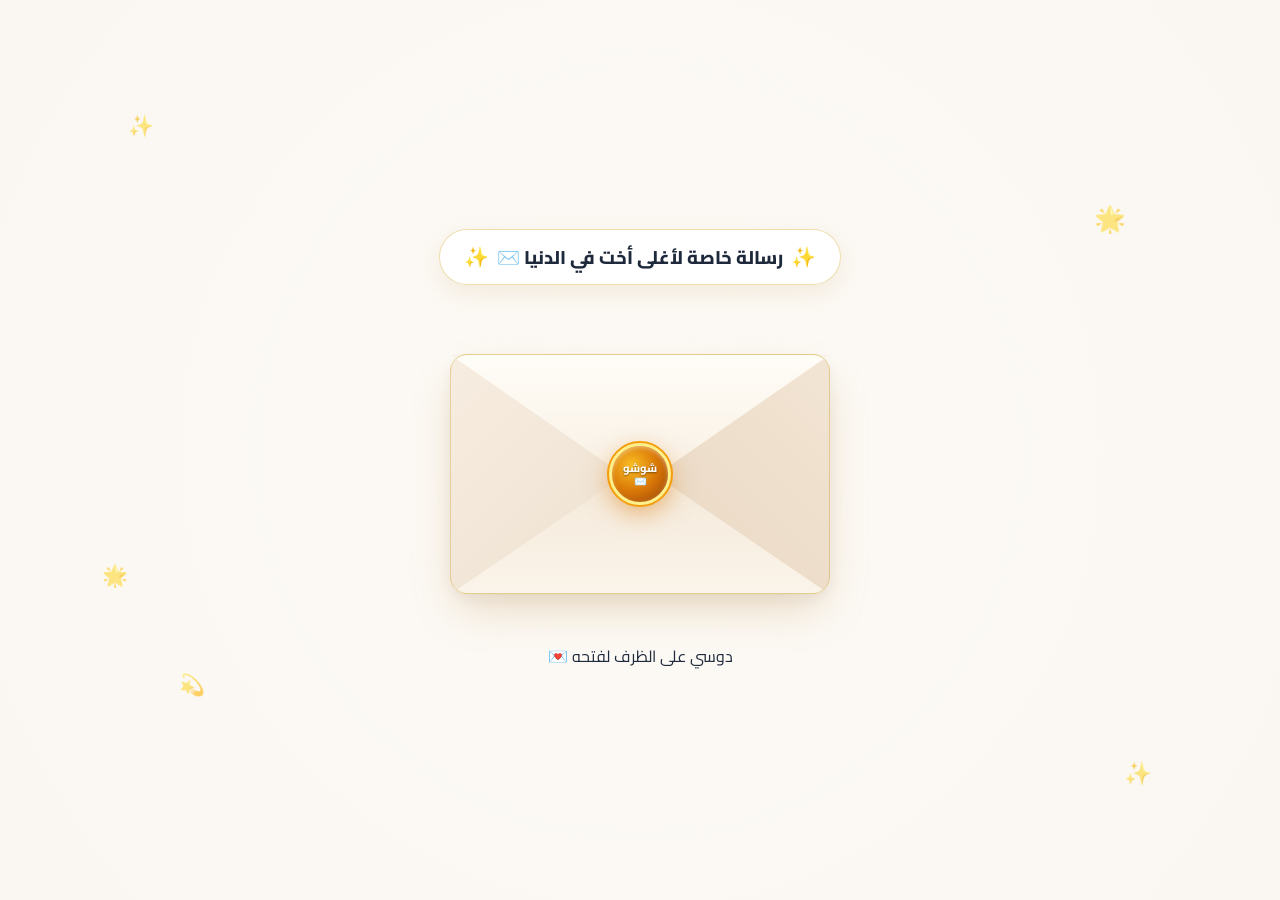
==== commit 1c4dcf65: "last" ====
--- a/index.html
+++ b/index.html
@@ -65,7 +65,6 @@
               <div class="letter-stamp">🎂</div>
               <div class="letter-header">
                 <span class="letter-tag">رسالة خاصة ليكي</span>
-                <h3 id="letter-title">أهلاً شوشو! 🎉</h3>
               </div>
               <p class="letter-text" id="pre-password-text">
                 "مش عارف هتكون ردة فعلك إيه... بس جمعتلك أحلى صورنا ومواقفنا وذكرياتنا سوا في مكان واحد بمناسبة عيد ميلادك. جاهزة تفتحي الصندوق؟"
@@ -109,42 +108,52 @@
   <!-- 2. شاشة بوابة كلمة السر والحماية اللطيفة (PASSWORD GATE) -->
   <!-- ========================================================================= -->
   <section id="password-screen" class="view-screen">
-    <div class="password-box-card">
-      <div class="lock-icon-wrap">
-        <div class="lock-ring"></div>
-        <i class="fa-solid fa-lock" id="gate-lock-icon"></i>
-      </div>
-      <h2 class="gate-title">صندوق ذكريات خاص جداً 🔐</h2>
-      <p class="gate-description">
-        عشان كل اللي جوه هنا خاص بيكي ومحدش غيرك يفتحه، اكتبي الكلمة السرية اللي اتفقنا عليها للدخول!
-      </p>
+    <div class="modal-card" id="password-box">
+      <div class="lock-icon-wrapper">
+        <div class="lock-circle">
+          <i class="fa-solid fa-lock" id="lock-icon"></i>
+        </div>
+      </div>
+
+      <div class="password-header">
+        <h2>صندوق ذكريات خاص جداً 🔐</h2>
+        <p class="subtitle">
+          عشان كل اللي جوه هنا خاص بيكي ومحدش غيرك يفتحه، اكتبي الكلمة السرية اللي اتفقنا عليها للدخول!
+        </p>
+      </div>
 
       <form class="password-form" id="password-form" onsubmit="return false;">
-        <div class="password-input-wrap">
+        <div class="input-group">
+          <i class="fa-solid fa-key input-icon"></i>
           <input 
             type="password" 
             id="password-input" 
-            class="password-field" 
             placeholder="اكتبي كلمة السر هنا..." 
             autocomplete="off"
             autofocus
           >
-          <button type="button" class="btn-toggle-visibility" id="btn-toggle-pwd" title="إظهار / إخفاء كلمة السر">
+          <button type="button" class="btn-toggle-pwd" id="btn-toggle-pwd" title="إظهار / إخفاء كلمة السر">
             <i class="fa-solid fa-eye" id="pwd-eye-icon"></i>
           </button>
         </div>
-        <div class="pwd-error-msg" id="pwd-error-msg" role="alert">
-          كلمة السر مش صح، جربي تاني يا شوشو! 🤔
-        </div>
-        <button type="submit" class="btn-primary btn-submit-pwd" id="btn-submit-pwd">
-          <span>دخول والاحتفال</span>
-          <i class="fa-solid fa-arrow-left"></i>
-        </button>
+
+        <div class="feedback-msg" id="feedback-msg" role="alert"></div>
+
+        <div class="password-actions">
+          <button type="submit" class="btn-primary btn-unlock" id="btn-submit-pwd">
+            <span>دخول والاحتفال</span>
+            <i class="fa-solid fa-arrow-left"></i>
+          </button>
+          <button type="button" class="btn-text" id="btn-hint">
+            <i class="fa-solid fa-lightbulb"></i>
+            <span>محتاجة تلميح؟</span>
+          </button>
+        </div>
+
+        <div class="hint-container" id="hint-container">
+          <span id="hint-text">💡 تلميح: جربي 'Suss' (الكلمة السرية بتاعتنا!)</span>
+        </div>
       </form>
-
-      <div class="password-hint-box" id="password-hint-box">
-        <span class="hint-text" id="hint-text">💡 تلميح: جربي 'Suss' (الكلمة السرية بتاعتنا!)</span>
-      </div>
     </div>
   </section>
 
@@ -153,24 +162,19 @@
   <!-- ========================================================================= -->
   <section id="welcome-screen" class="view-screen">
     <div class="welcome-card">
-      <div class="celebration-badge animate-bounce-subtle">
-        <span class="cake-emoji">🎂</span>
-        <span>عيد ميلاد سعيد يا أحلى أخت!</span>
-      </div>
-      <h1 class="welcome-heading" id="welcome-title">أهلاً بيكي يا شوشو! 🌟</h1>
-      <div class="welcome-quote-box">
-        <i class="fa-solid fa-quote-right quote-mark-start"></i>
-        <p class="welcome-text" id="welcome-text">
-          "كل حاجة هنا مننا ولينا... تفاصيل ومواقف صغيرة وضحكات يمكن ماتعرفيش إني لسه فاكرها كلها. كل سنة وإنتي طيبة وعقبال مليون سنة سعادة ونجاح! 🎂✨"
-        </p>
-        <i class="fa-solid fa-quote-left quote-mark-end"></i>
-      </div>
-      <div class="features-preview">
+      <div class="celebration-badge animate-bounce-subtle" id="welcome-badge">
+        <span id="welcome-badge-text">🎂 كل سنة وانت طيبة يا حببتي</span>
+      </div>
+      <h2 class="welcome-heading" id="welcome-title">ان شاءالله الهدية تعجبك 🙂↔️</h2>
+      <p class="welcome-text" id="welcome-text">
+        "كل حاجة هنا مننا ولينا... تفاصيل ومواقف صغيرة وضحكات يمكن ماتعرفيش إني لسه فاكرها كلها. كل سنة وإنتي طيبة وعقبال مليون سنة سعادة ونجاح! 🎂✨"
+      </p>
+      <div class="welcome-features-list">
         <div class="feature-tag"><i class="fa-solid fa-hourglass-start"></i> عداد الأخوة الحي</div>
         <div class="feature-tag"><i class="fa-solid fa-music"></i> أغنيتنا الخاصة</div>
         <div class="feature-tag"><i class="fa-solid fa-map-location-dot"></i> محطات رحلتنا</div>
+        <div class="feature-tag"><i class="fa-solid fa-gift"></i> الهدية والمفاجأة</div>
         <div class="feature-tag"><i class="fa-solid fa-camera"></i> ألبوم الذكريات</div>
-        <div class="feature-tag"><i class="fa-solid fa-gift"></i> الهدية والمفاجأة</div>
       </div>
       <button class="btn-primary btn-enter-dashboard" id="btn-enter-dashboard">
         <span>يلا نبدأ الرحلة سوا ✨</span>
@@ -181,7 +185,7 @@
   <!-- ========================================================================= -->
   <!-- 4. رحلة الاستكشاف والمحطات (MAIN DASHBOARD - 6 SCREENS) -->
   <!-- ========================================================================= -->
-  <main id="main-dashboard" class="view-screen">
+  <main id="main-dashboard" class="view-screen main-dashboard mode-screens">
     
     <!-- الشريط العلوي الثابت مع التفاعل والمظهر والتحكم بالموسيقى -->
     <header class="top-nav">
@@ -189,14 +193,14 @@
         <div class="nav-brand">
           <span class="brand-monogram">شوشو</span>
           <div class="brand-info">
-            <span class="brand-title" id="nav-brand-title">شوشو وأخوكي 💗</span>
+            <span class="brand-title" id="nav-brand-title">شوشو 💗</span>
             <span class="brand-subtitle" id="nav-brand-badge">أحلى وأغلى أخت في الكون 🏆</span>
           </div>
         </div>
 
         <!-- مؤشر المحطة الحالية في الشريط العلوي (6 محطات) -->
         <div class="current-screen-badge" id="current-screen-badge">
-          <span class="screen-step-number" id="screen-step-number">1 / 6</span>
+          <span class="screen-step-number" id="screen-step-number" dir="ltr">1 / 6</span>
           <span class="screen-step-title" id="screen-step-title">عداد الأخوة ⏳</span>
         </div>
 
@@ -620,9 +624,11 @@
         <i class="fa-solid fa-xmark"></i>
       </button>
 
-      <div class="gift-reveal-img-wrap" id="gift-reveal-img-wrap" style="text-align: center; padding: 1.5rem 1rem;">
-        <img id="gift-reveal-img" src="assets/images/whatsapp-surprise-gift.jpeg" alt="مفاجأة الهدية" style="max-height: 420px; width: auto; max-width: 100%; border-radius: 20px; object-fit: contain; margin: 0 auto; display: block; box-shadow: 0 12px 30px rgba(0,0,0,0.15);">
-        <div class="gift-surprise-caption" style="margin-top: 1.25rem; text-align: center;">
+      <div class="gift-surprise-wrap" style="text-align: center; padding: 10px 0;">
+        <div class="gift-reveal-img-wrap" id="gift-reveal-img-wrap" style="max-width: 320px; margin: 0 auto; border-radius: var(--radius-lg); overflow: hidden; box-shadow: 0 12px 30px rgba(0,0,0,0.18); border: 2.5px solid var(--accent-gold, #f59e0b);">
+          <img id="gift-reveal-img" src="assets/images/whatsapp-surprise-gift.jpeg" alt="مفاجأة الهدية" style="width: 100%; height: auto; max-height: 400px; object-fit: contain; display: block;">
+        </div>
+        <div class="gift-surprise-caption" style="margin-top: 18px; text-align: center;">
           <h3 style="font-size: 1.45rem; font-weight: 800; color: var(--text-primary); margin-bottom: 0.4rem;">توقعي ديه يه 😉</h3>
           <p style="font-size: 1.2rem; font-weight: 700; color: #ec4899; margin: 0;">حاجة جوه حاجة جوه حاجة جوه حاجة</p>
         </div>
--- a/style.css
+++ b/style.css
@@ -652,16 +652,30 @@
   box-shadow: 0 10px 28px rgba(217, 119, 6, 0.65), inset 0 2px 6px rgba(255, 255, 255, 0.6);
 }
 
+.seal-inner {
+  display: flex;
+  flex-direction: column;
+  align-items: center;
+  justify-content: center;
+  text-align: center;
+  line-height: 1.1;
+  pointer-events: none;
+}
+
 .seal-monogram {
-  font-size: 1.05rem;
-  font-weight: 900;
+  font-size: 0.68rem;
+  font-weight: 800;
   color: #FFFDF9;
-  letter-spacing: 0.5px;
-  text-shadow: 0 1px 2px rgba(0, 0, 0, 0.4);
+  letter-spacing: 0;
+  white-space: nowrap;
+  text-shadow: 0 1px 2px rgba(0, 0, 0, 0.45);
+  line-height: 1.1;
 }
 
 .seal-icon {
-  font-size: 0.8rem;
+  font-size: 0.65rem;
+  line-height: 1;
+  margin-top: 1px;
 }
 
 .seal-pulse {
@@ -716,19 +730,19 @@
   min-height: 100vh;
   flex-direction: column;
   align-items: center;
-  justify-content: flex-start;
+  justify-content: center;
   padding: 32px 16px 24px;
 }
 
 .modal-card {
   width: 100%;
-  max-width: 440px;
-  background: var(--card-bg);
+  max-width: 460px;
+  background: var(--card-bg-solid, #ffffff);
   backdrop-filter: var(--backdrop-blur);
   border: 1.5px solid var(--card-border);
   border-radius: var(--radius-lg);
-  padding: 24px 18px;
-  box-shadow: var(--card-shadow);
+  padding: 34px 28px;
+  box-shadow: 0 20px 40px -10px rgba(0, 0, 0, 0.12), 0 0 1px rgba(0, 0, 0, 0.05);
   text-align: center;
   position: relative;
   animation: slideFadeUp 0.5s ease-out;
@@ -782,6 +796,7 @@
   position: relative;
   display: flex;
   align-items: center;
+  width: 100%;
 }
 
 .input-icon {
@@ -790,11 +805,13 @@
   left: auto;
   color: var(--text-light);
   font-size: 1.15rem;
+  pointer-events: none;
 }
 
 .input-group input {
   width: 100%;
-  padding: 14px 50px 14px 50px;
+  box-sizing: border-box;
+  padding: 14px 48px 14px 48px;
   font-size: 1.05rem;
   font-family: inherit;
   border: 1.5px solid var(--card-border);
@@ -896,31 +913,57 @@
   min-height: 100vh;
   flex-direction: column;
   align-items: center;
-  justify-content: flex-start;
+  justify-content: center;
   padding: 32px 16px 24px;
 }
 
 .welcome-card {
-  max-width: 500px;
-  padding: 24px 18px;
-}
-
-.confetti-popper {
-  font-size: 2.3rem;
-  margin-bottom: 6px;
-  animation: popperPop 1s infinite alternate;
-}
-
-.welcome-card h2 {
+  width: 100%;
+  max-width: 480px;
+  background: var(--card-bg-solid, #ffffff);
+  backdrop-filter: var(--backdrop-blur);
+  border: 1.5px solid var(--card-border);
+  border-radius: var(--radius-lg);
+  padding: 34px 26px;
+  box-shadow: 0 20px 40px -10px rgba(0, 0, 0, 0.12), 0 0 1px rgba(0, 0, 0, 0.05);
+  text-align: center;
+  position: relative;
+  animation: slideFadeUp 0.5s ease-out;
+}
+
+.celebration-badge {
+  display: inline-flex;
+  align-items: center;
+  gap: 8px;
+  background: rgba(236, 72, 153, 0.1);
+  color: #db2777;
+  border: 1px solid rgba(236, 72, 153, 0.25);
+  padding: 8px 18px;
+  border-radius: var(--radius-full);
+  font-weight: 700;
+  font-size: 0.95rem;
+  margin-bottom: 12px;
+}
+
+.welcome-card h2,
+.welcome-heading {
   font-size: 1.55rem;
-  margin: 10px 0 6px;
+  font-weight: 800;
+  color: var(--text-main);
+  margin: 6px 0 14px;
+  line-height: 1.35;
 }
 
 .welcome-text {
   font-size: 0.98rem;
   color: var(--text-muted);
-  line-height: 1.6;
-  margin-bottom: 16px;
+  line-height: 1.65;
+  margin-bottom: 20px;
+  background: rgba(245, 158, 11, 0.06);
+  border-right: 3px solid var(--accent-gold);
+  padding: 12px 16px;
+  border-radius: var(--radius-sm);
+  text-align: right;
 }
 
 .welcome-features-list {
@@ -998,10 +1041,13 @@
 .screen-step-number {
   background: var(--accent-gold);
   color: #FFFFFF;
-  padding: 1px 6px;
+  padding: 1px 7px;
   border-radius: 999px;
-  font-size: 0.72rem;
+  font-size: 0.75rem;
   font-weight: 900;
+  direction: ltr;
+  unicode-bidi: isolate;
+  display: inline-block;
 }
 
 .screen-step-title {
@@ -1043,17 +1089,19 @@
 }
 
 .brand-monogram {
-  width: 38px;
-  height: 38px;
+  min-width: 40px;
+  height: 40px;
+  padding: 0 4px;
   background: linear-gradient(135deg, var(--accent-gold) 0%, #D97706 100%);
   color: #FFFFFF;
-  border-radius: 50%;
-  display: flex;
-  align-items: center;
-  justify-content: center;
-  font-weight: 900;
-  font-size: 0.95rem;
+  border-radius: var(--radius-full);
+  display: flex;
+  align-items: center;
+  justify-content: center;
+  font-weight: 800;
+  font-size: 0.78rem;
   box-shadow: 0 4px 12px rgba(245, 158, 11, 0.35);
+  white-space: nowrap;
 }
 
 .brand-info {
@@ -1179,27 +1227,37 @@
 }
 
 /* Screen Mode vs Continuous Mode Controller */
-.main-dashboard.mode-screens {
+#main-dashboard.mode-screens,
+.main-dashboard.mode-screens,
+#main-dashboard:not(.mode-continuous) {
   padding-bottom: 75px;
 }
 
-.main-dashboard.mode-screens .content-section {
-  display: none;
+#main-dashboard.mode-screens .content-section,
+.main-dashboard.mode-screens .content-section,
+#main-dashboard:not(.mode-continuous) .content-section {
+  display: none !important;
   opacity: 0;
-  margin-bottom: 14px;
-}
-
-.main-dashboard.mode-screens .content-section.active-screen {
-  display: block;
+  margin-bottom: 0;
+}
+
+#main-dashboard.mode-screens .content-section.active-screen,
+.main-dashboard.mode-screens .content-section.active-screen,
+#main-dashboard:not(.mode-continuous) .content-section.active-screen {
+  display: block !important;
   opacity: 1;
 }
 
 /* في وضع المحطات المنفصلة، إخفاء الفوتر العام وشريط الحبوب العلوي لمنع المساحة الزائدة */
-.main-dashboard.mode-screens .quick-nav {
+#main-dashboard.mode-screens .quick-nav,
+.main-dashboard.mode-screens .quick-nav,
+#main-dashboard:not(.mode-continuous) .quick-nav {
   display: none !important;
 }
 
-.main-dashboard.mode-screens .main-footer {
+#main-dashboard.mode-screens .main-footer,
+.main-dashboard.mode-screens .main-footer,
+#main-dashboard:not(.mode-continuous) .main-footer {
   display: none !important;
 }
 
